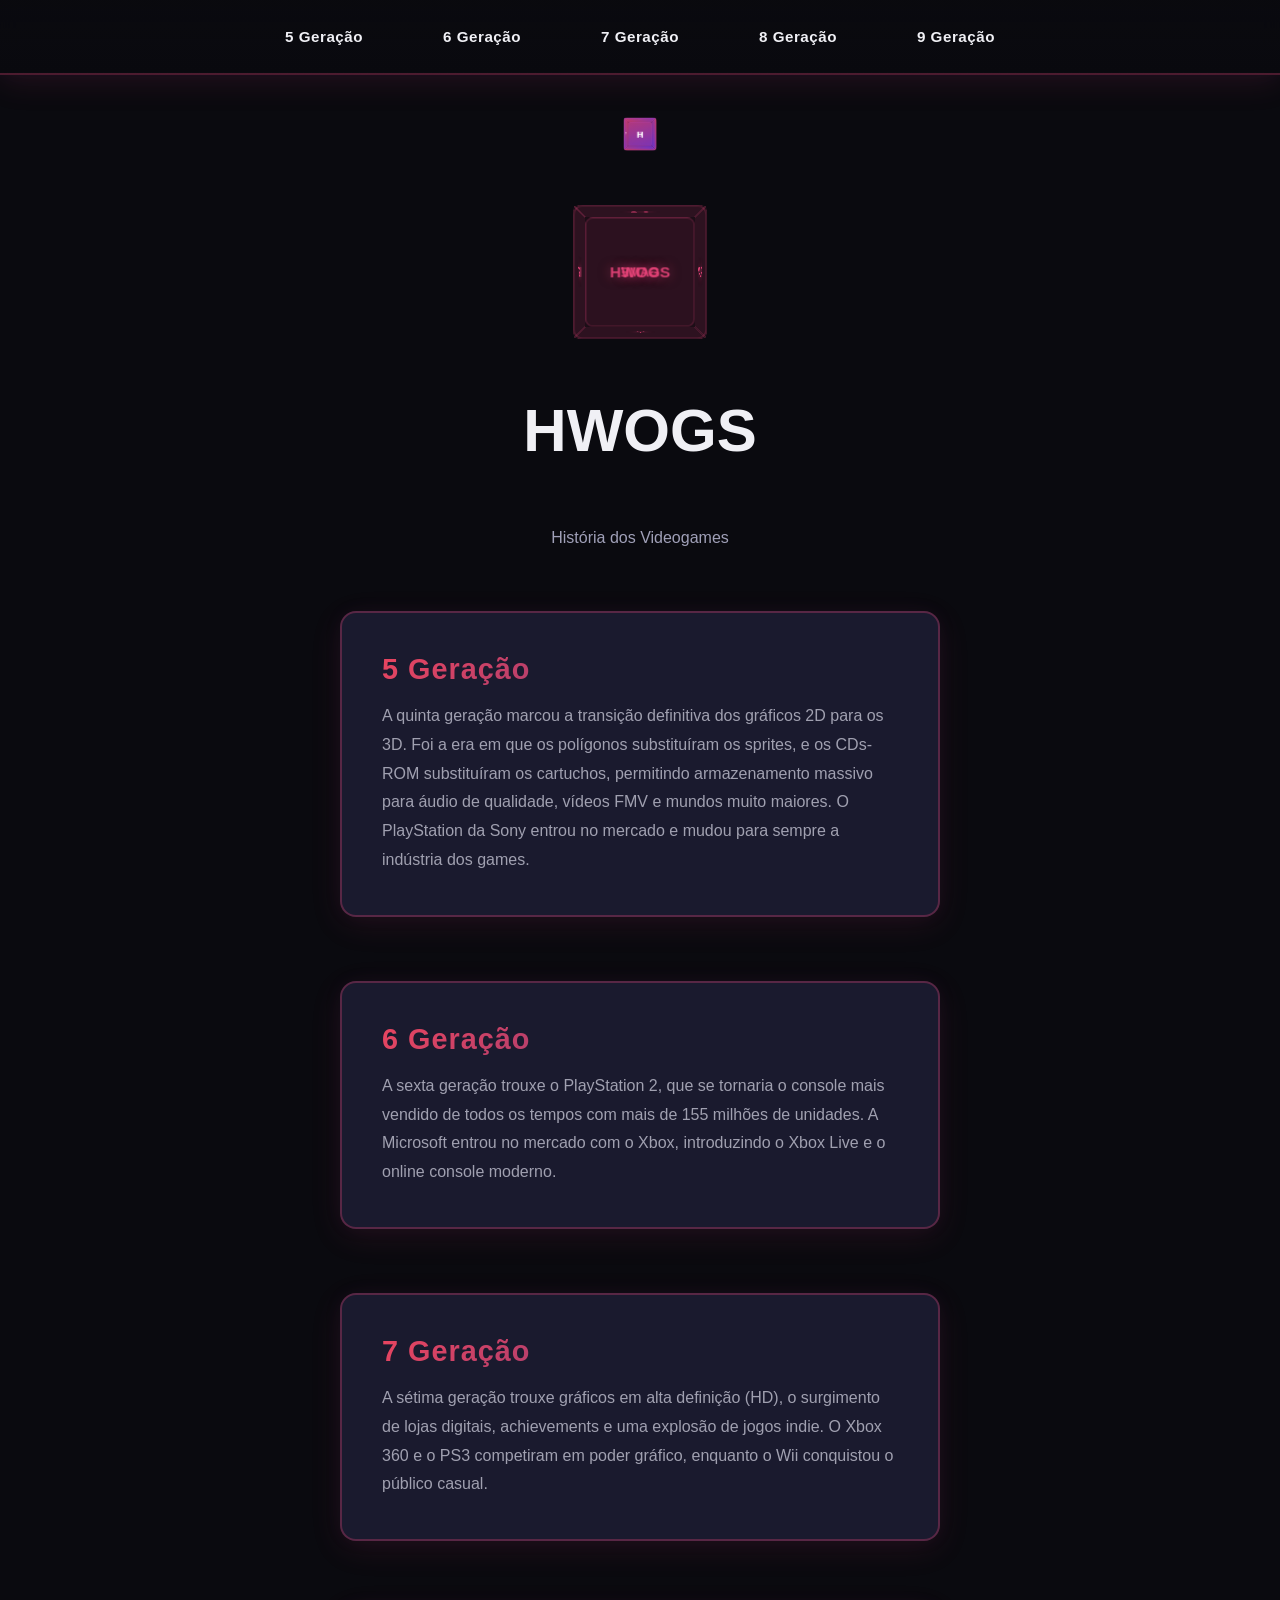
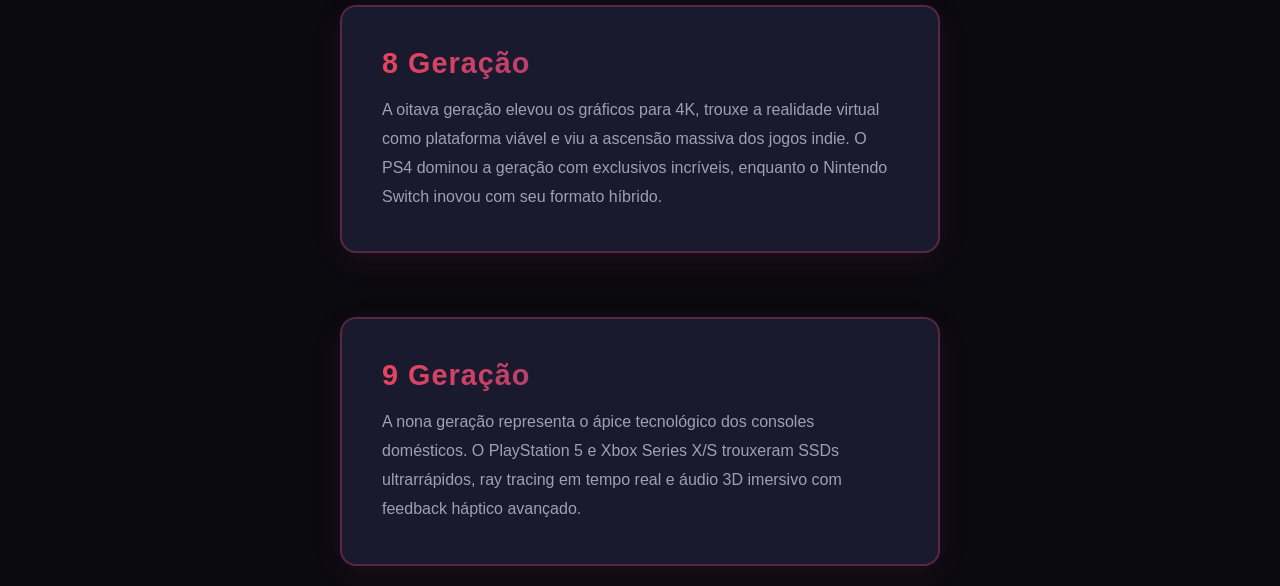
==== HTML/index.html @ 0dd82b23 "card container" ====
<!DOCTYPE html>
<html lang="pt-BR">
<head>
    <meta charset="UTF-8">
    <meta name="viewport" content="width=device-width, initial-scale=1.0">
    <title>HWOGS - História dos Videogames</title>
    <link rel="stylesheet" href="../CSS/style.css">
    <link rel="preconnect" href="https://fonts.googleapis.com">
    <link rel="preconnect" href="https://fonts.gstatic.com" crossorigin>
    <link href="https://fonts.googleapis.com/css2?family=Playfair+Display:ital,wght@0,400..900;1,400..900&family=Sansation:ital,wght@0,300;0,400;0,700;1,300;1,400;1,700&display=swap" rel="stylesheet">
</head>
<body>
    <!-- Navbar -->
    <nav>
        <ul>
            <li><a href="#5-geracao">5 Geração</a></li>
            <li><a href="#6-geracao">6 Geração</a></li>
            <li><a href="#7-geracao">7 Geração</a></li>
            <li><a href="#8-geracao">8 Geração</a></li>
            <li><a href="#9-geracao">9 Geração</a></li>
        </ul>
    </nav>

    <!-- Cubo Pequeno (Logo) -->
    <div class="cube-small-container">
        <div class="cube-small">
            <div class="face front">H</div>
            <div class="face back">G</div>
            <div class="face left">W</div>
            <div class="face right">S</div>
            <div class="face top">O</div>
            <div class="face bottom">6</div>
        </div>
    </div>
    
    <!-- Cubo Grande (Hero) -->
    <div class="cube-hero-container">
        <div class="cube-hero">
            <div class="face front">HWOGS</div>
            <div class="face back">GAME</div>
            <div class="face left">HIST</div>
            <div class="face right">PLAY</div>
            <div class="face top">5-9</div>
            <div class="face bottom">★</div>
        </div>
    </div>

    <h1>HWOGS</h1>
    <h2>História dos Videogames</h2>

    <div class="content-card">
        <h3 id="5-geracao">5 Geração</h3>
        <p>A quinta geração marcou a transição definitiva dos gráficos 2D para os 3D. Foi a era em que os polígonos substituíram os sprites, e os CDs-ROM substituíram os cartuchos, permitindo armazenamento massivo para áudio de qualidade, vídeos FMV e mundos muito maiores. O PlayStation da Sony entrou no mercado e mudou para sempre a indústria dos games.</p>
    </div>

    <div class="content-card">
        <h3 id="6-geracao">6 Geração</h3>
        <p>A sexta geração trouxe o PlayStation 2, que se tornaria o console mais vendido de todos os tempos com mais de 155 milhões de unidades. A Microsoft entrou no mercado com o Xbox, introduzindo o Xbox Live e o online console moderno.</p>
    </div>

    <div class="content-card">
        <h3 id="7-geracao">7 Geração</h3>
        <p>A sétima geração trouxe gráficos em alta definição (HD), o surgimento de lojas digitais, achievements e uma explosão de jogos indie. O Xbox 360 e o PS3 competiram em poder gráfico, enquanto o Wii conquistou o público casual.</p>
    </div>

    <div class="content-card">
        <h3 id="8-geracao">8 Geração</h3>
        <p>A oitava geração elevou os gráficos para 4K, trouxe a realidade virtual como plataforma viável e viu a ascensão massiva dos jogos indie. O PS4 dominou a geração com exclusivos incríveis, enquanto o Nintendo Switch inovou com seu formato híbrido.</p>
    </div>

    <div class="content-card">
        <h3 id="9-geracao">9 Geração</h3>
        <p>A nona geração representa o ápice tecnológico dos consoles domésticos. O PlayStation 5 e Xbox Series X/S trouxeram SSDs ultrarrápidos, ray tracing em tempo real e áudio 3D imersivo com feedback háptico avançado.</p>
    </div>
</body>
</html>
---- CSS/style.css ----
body
{
    font-family: 'Inter', sans-serif;
    background-color: var(--bg-primary);
    color: var(--text-primary);
    text-align: center;
    padding: 20px;
    box-shadow: 6px 4px 8px rgba(0, 0, 0, 0.2);
    margin-top: 20px;
    marker-start: 20px;
    font-size: 30px;
}
.sansation-light {
  font-family: "Sansation", sans-serif;
  font-weight: 300;
  font-style: normal;
}

.sansation-regular {
  font-family: "Sansation", sans-serif;
  font-weight: 400;
  font-style: normal;
}

.sansation-bold {
  font-family: "Sansation", sans-serif;
  font-weight: 700;
  font-style: normal;
}

.sansation-light-italic {
  font-family: "Sansation", sans-serif;
  font-weight: 300;
  font-style: italic;
}

.sansation-regular-italic {
  font-family: "Sansation", sans-serif;
  font-weight: 400;
  font-style: italic;
}

.sansation-bold-italic {
 font-family: "Sansation", sans-serif;
 font-weight: 700;
 font-style: italic;
}

.playfair-display-light {
  font-family: "Playfair Display", serif;
  font-optical-sizing: auto;
  font-weight: 300;
  font-style: normal;
}
* {
    margin: 0;
    padding: 0;
    box-sizing: border-box;
}

:root {
    --bg-primary: #0a0a0f;
    --bg-secondary: #12121a;
    --bg-card: #1a1a2e;
    --accent-1: #e94560;
    --accent-2: #0f3460;
    --accent-3: #533483;
    --accent-4: #16213e;
    --text-primary: #ffffff;
    --text-secondary: #a0a0b0;
    --gradient-1: linear-gradient(135deg, #e94560, #533483);
    --gradient-2: linear-gradient(135deg, #0f3460, #533483);
    --gradient-3: linear-gradient(135deg, #e94560, #0f3460);
}

html {
    scroll-behavior: smooth;
}

body {
    font-family: 'Inter', sans-serif;
    background-color: var(--bg-primary);
    color: var(--text-primary);
    overflow-x: hidden;
}

/* ---------- Scrollbar ---------- */
::-webkit-scrollbar {
    width: 8px;
}
::-webkit-scrollbar-track {
    background: var(--bg-primary);
}
::-webkit-scrollbar-thumb {
    background: var(--accent-3);
    border-radius: 4px;
}

        *, *::before, *::after {
            margin: 0;
            padding: 0;
            box-sizing: border-box;
        }

        body {
            min-height: 100vh;
            display: flex;
            align-items: center;
            justify-content: center;
            flex-direction: column;
            gap: 4rem;
            background: #0a0a0f;
            color: #f0f0f5;
            font-family: 'Inter', sans-serif;
            padding-top: 100px;
        }

        h2 {
            font-size: 1rem;
            color: #a0a0b8;
            font-weight: 400;
        }

        /* ===================== */
        /* CUBO PEQUENO (Logo)   */
        /* ===================== */
        .cube-small-container {
            width: 28px;
            height: 28px;
            perspective: 100px;
        }

        .cube-small {
            width: 100%;
            height: 100%;
            position: relative;
            transform-style: preserve-3d;
            animation: cubeRotate 6s linear infinite;
        }

        .cube-small .face {
            position: absolute;
            width: 28px;
            height: 28px;
            background: linear-gradient(135deg, rgba(232, 69, 122, 0.6), rgba(124, 58, 237, 0.6));
            border: 1px solid rgba(232, 69, 122, 0.3);
            display: flex;
            align-items: center;
            justify-content: center;
            font-size: 8px;
            font-weight: 700;
            color: white;
            border-radius: 3px;
        }

        .cube-small .face.front  { transform: translateZ(14px); }
        .cube-small .face.back   { transform: rotateY(180deg) translateZ(14px); }
        .cube-small .face.left   { transform: rotateY(-90deg) translateZ(14px); }
        .cube-small .face.right  { transform: rotateY(90deg) translateZ(14px); }
        .cube-small .face.top    { transform: rotateX(90deg) translateZ(14px); }
        .cube-small .face.bottom { transform: rotateX(-90deg) translateZ(14px); }

        /* ===================== */
        /* CUBO GRANDE (Hero)    */
        /* ===================== */
        .cube-hero-container {
            width: 120px;
            height: 120px;
            perspective: 600px;
        }

        .cube-hero {
            width: 100%;
            height: 100%;
            position: relative;
            transform-style: preserve-3d;
            animation: heroCubeRotate 8s linear infinite;
        }

        .cube-hero .face {
            position: absolute;
            width: 100%;
            height: 100%;
            display: flex;
            align-items: center;
            justify-content: center;
            font-weight: 800;
            font-size: 14px;
            color: rgba(232, 69, 122, 0.9);
            border: 1px solid rgba(232, 69, 122, 0.3);
            background: rgba(232, 69, 122, 0.08);
            border-radius: 8px;
            text-shadow: 0 0 10px rgba(232, 69, 122, 0.5);
        }

        .cube-hero .face.front  { transform: translateZ(60px); }
        .cube-hero .face.back   { transform: rotateY(180deg) translateZ(60px); }
        .cube-hero .face.left   { transform: rotateY(-90deg) translateZ(60px); }
        .cube-hero .face.right  { transform: rotateY(90deg) translateZ(60px); }
        .cube-hero .face.top    { transform: rotateX(90deg) translateZ(60px); }
        .cube-hero .face.bottom { transform: rotateX(-90deg) translateZ(60px); }

        /* ===================== */
        /* CUBO TECH (Evolução)  */
        /* ===================== */
        .cube-tech-container {
            width: 100px;
            height: 100px;
            perspective: 400px;
        }

        .cube-tech {
            width: 100%;
            height: 100%;
            position: relative;
            transform-style: preserve-3d;
            animation: techCubeRotate 10s linear infinite;
        }

        .cube-tech .face {
            position: absolute;
            width: 100%;
            height: 100%;
            display: flex;
            align-items: center;
            justify-content: center;
            font-size: 2rem;
            border: 1px solid rgba(232, 69, 122, 0.2);
            background: rgba(232, 69, 122, 0.05);
            border-radius: 8px;
        }

        .cube-tech .face.front  { transform: translateZ(50px); }
        .cube-tech .face.back   { transform: rotateY(180deg) translateZ(50px); }
        .cube-tech .face.left   { transform: rotateY(-90deg) translateZ(50px); }
        .cube-tech .face.right  { transform: rotateY(90deg) translateZ(50px); }
        .cube-tech .face.top    { transform: rotateX(90deg) translateZ(50px); }
        .cube-tech .face.bottom { transform: rotateX(-90deg) translateZ(50px); }

        /* ===================== */
        /* KEYFRAMES DE ROTAÇÃO  */
        /* ===================== */
        @keyframes cubeRotate {
            0%   { transform: rotateX(-15deg) rotateY(0deg); }
            100% { transform: rotateX(-15deg) rotateY(360deg); }
        }

        @keyframes heroCubeRotate {
            0%   { transform: rotateX(-10deg) rotateY(0deg); }
            100% { transform: rotateX(-10deg) rotateY(360deg); }
        }

        @keyframes techCubeRotate {
            0%   { transform: rotateX(-10deg) rotateY(0deg); }
            100% { transform: rotateX(-10deg) rotateY(360deg); }
        }
/* ===================== */
        /* NAVBAR STYLING        */
        /* ===================== */
        nav {
            position: fixed;
            top: 0;
            left: 0;
            right: 0;
            z-index: 1000;
            background: linear-gradient(to bottom, rgba(10, 10, 15, 0.95), rgba(10, 10, 15, 0.8));
            backdrop-filter: blur(10px);
            border-bottom: 2px solid rgba(233, 69, 122, 0.3);
            box-shadow: 0 8px 32px rgba(233, 69, 122, 0.1), 0 0 20px rgba(83, 52, 131, 0.1);
            padding: 1rem 0;
        }

        nav ul {
            list-style-type: none;
            margin: 0;
            padding: 0;
            display: flex;
            align-items: center;
            justify-content: center;
            gap: 2rem;
            flex-wrap: wrap;
            max-width: 1200px;
            margin: 0 auto;
            padding: 0 2rem;
        }

        nav ul li {
            margin: 0;
        }

        nav ul li a {
            display: block;
            color: #f0f0f5;
            text-align: center;
            padding: 12px 24px;
            text-decoration: none;
            font-weight: 600;
            font-size: 0.95rem;
            position: relative;
            transition: all 0.3s cubic-bezier(0.4, 0, 0.2, 1);
            border-radius: 8px;
            letter-spacing: 0.5px;
        }

        nav ul li a::before {
            content: '';
            position: absolute;
            top: 0;
            left: 0;
            right: 0;
            bottom: 0;
            background: linear-gradient(135deg, rgba(233, 69, 122, 0.2), rgba(83, 52, 131, 0.2));
            border-radius: 8px;
            opacity: 0;
            transition: all 0.3s ease;
            z-index: -1;
        }

        nav ul li a::after {
            content: '';
            position: absolute;
            bottom: -2px;
            left: 50%;
            width: 0;
            height: 2px;
            background: linear-gradient(90deg, #e94560, #533483);
            transform: translateX(-50%);
            transition: width 0.3s cubic-bezier(0.4, 0, 0.2, 1);
            box-shadow: 0 0 10px rgba(233, 69, 122, 0.5);
        }

        nav ul li a:hover {
            color: #00d9ff;
            text-shadow: 0 0 10px rgba(0, 217, 255, 0.5);
            transform: translateY(-2px);
        }

        nav ul li a:hover::before {
            opacity: 1;
            box-shadow: inset 0 0 15px rgba(233, 69, 122, 0.2);
        }

        nav ul li a:hover::after {
            width: 80%;
            box-shadow: 0 0 15px rgba(233, 69, 122, 0.8);
        }

        nav ul li a:active {
            transform: translateY(0);
        }

        @media (max-width: 768px) {
            nav ul {
                gap: 0.5rem;
            }

            nav ul li a {
                padding: 10px 16px;
                font-size: 0.85rem;
            }
        }

        /* ===================== */
        /* CONTENT CARD STYLING  */
        /* ===================== */
        .content-card {
            background: var(--bg-card);
            border: 2px solid rgba(233, 69, 122, 0.3);
            border-radius: 16px;
            padding: 2.5rem;
            max-width: 600px;
            width: 90%;
            margin: 0 auto;
            transition: all 0.4s cubic-bezier(0.4, 0, 0.2, 1);
            box-shadow: 0 8px 32px rgba(233, 69, 122, 0.1), 0 0 20px rgba(83, 52, 131, 0.05);
            position: relative;
            overflow: hidden;
        }

        .content-card::before {
            content: '';
            position: absolute;
            top: 0;
            left: -100%;
            width: 100%;
            height: 100%;
            background: linear-gradient(90deg, transparent, rgba(233, 69, 122, 0.1), transparent);
            transition: left 0.5s ease;
        }

        .content-card:hover {
            border-color: rgba(233, 69, 122, 0.6);
            box-shadow: 0 12px 48px rgba(233, 69, 122, 0.2), 0 0 30px rgba(83, 52, 131, 0.15);
            transform: translateY(-8px);
            background: linear-gradient(135deg, rgba(26, 26, 46, 0.9), rgba(26, 26, 46, 1));
        }

        .content-card:hover::before {
            left: 100%;
        }

        .content-card h3 {
            font-size: 1.8rem;
            font-weight: 700;
            background: linear-gradient(135deg, #e94560, #533483);
            -webkit-background-clip: text;
            -webkit-text-fill-color: transparent;
            background-clip: text;
            margin-bottom: 1rem;
            text-align: left;
            letter-spacing: 1px;
        }

        .content-card p {
            color: var(--text-secondary);
            font-size: 1rem;
            line-height: 1.8;
            text-align: left;
            font-weight: 400;
        }

        @media (max-width: 768px) {
            .content-card {
                padding: 1.5rem;
                max-width: 100%;
            }

            .content-card h3 {
                font-size: 1.4rem;
            }

            .content-card p {
                font-size: 0.95rem;
            }
        }
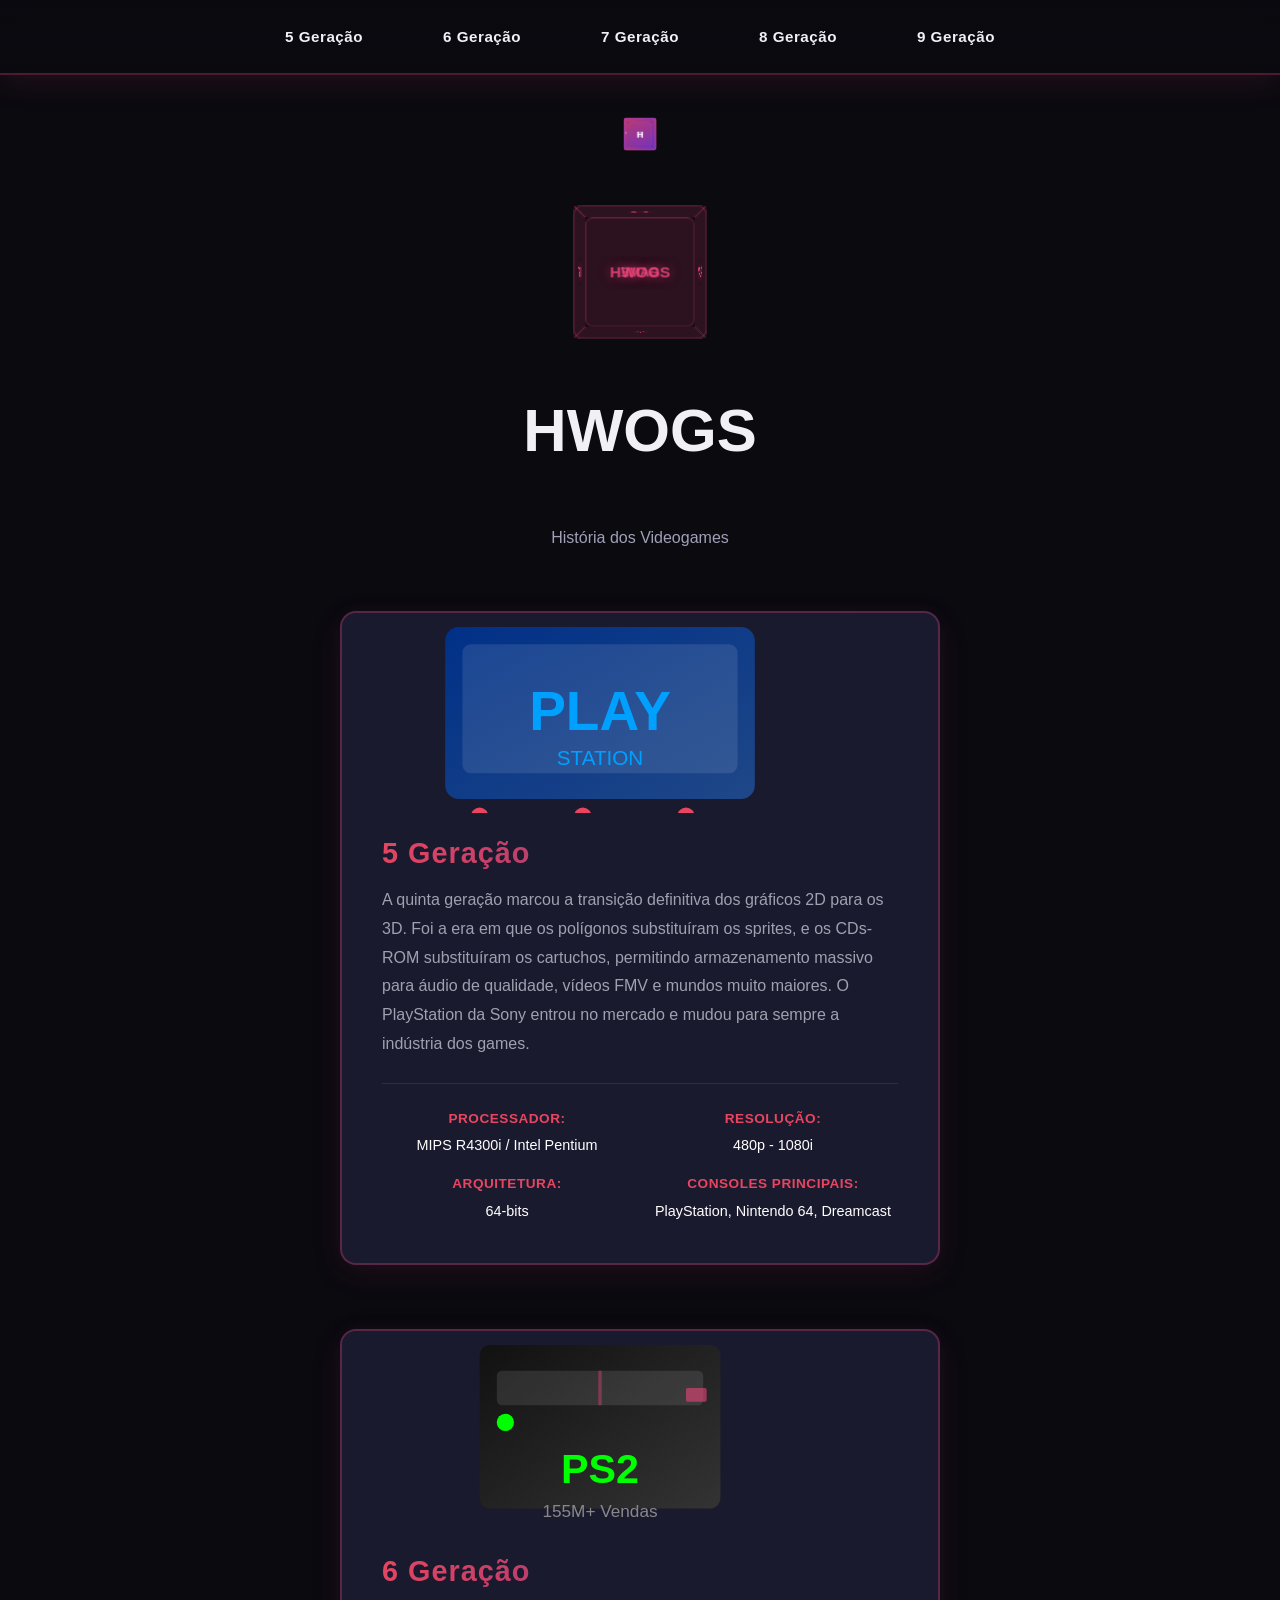
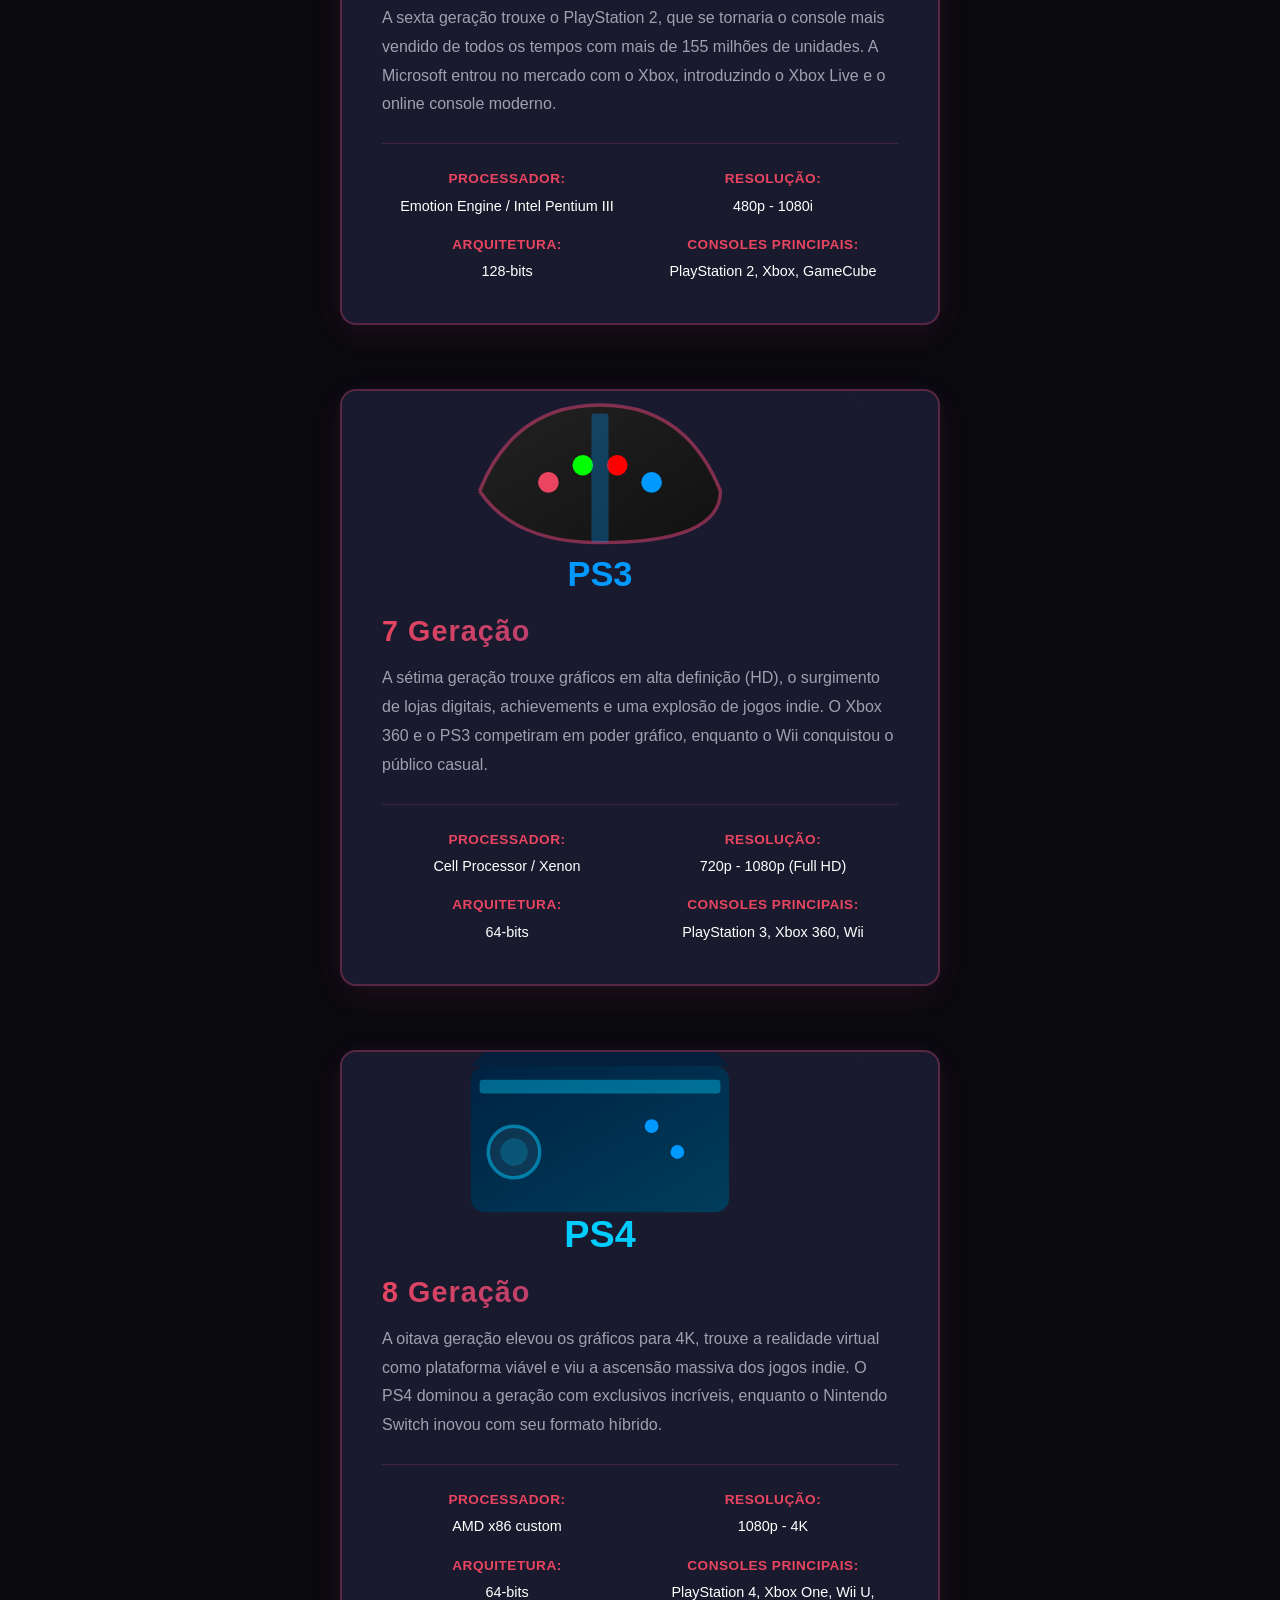
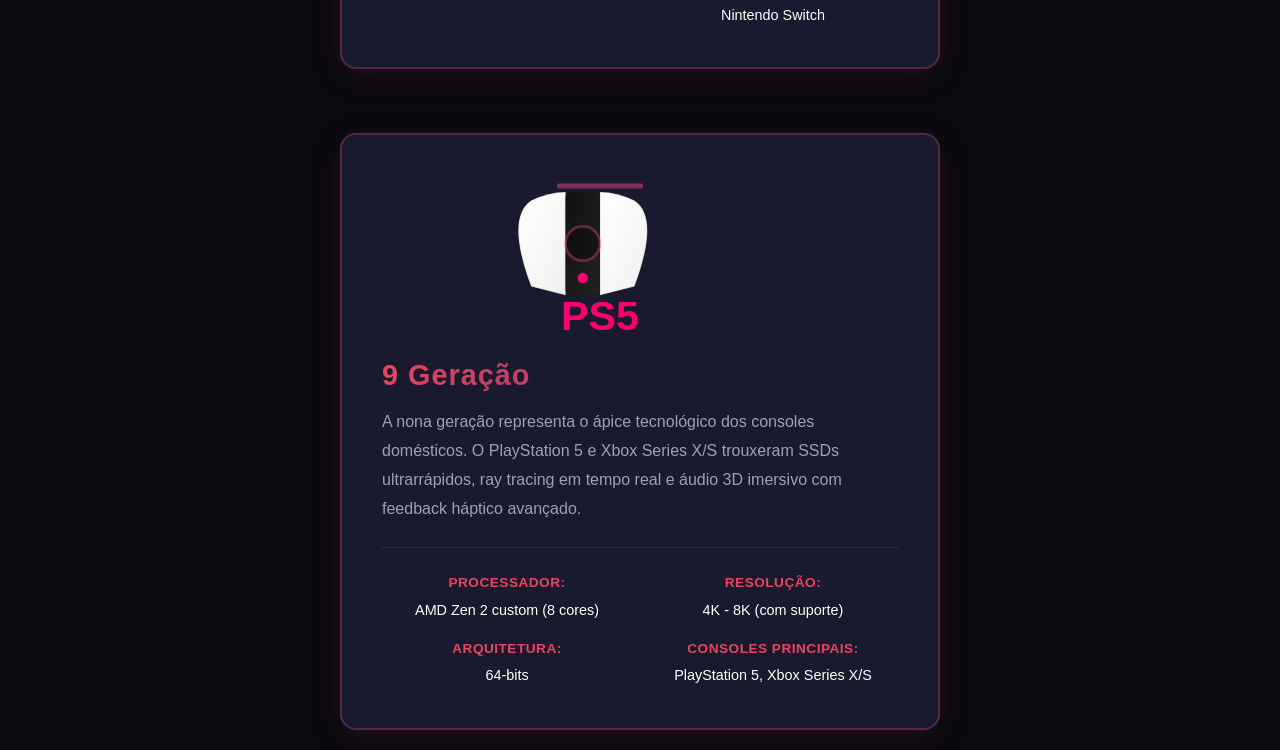
==== commit c80aa7d6: "Especificações" ====
--- a/HTML/index.html
+++ b/HTML/index.html
@@ -49,28 +49,113 @@
     <h2>História dos Videogames</h2>
 
     <div class="content-card">
+        <div class="card-image">
+            <img src="../images/gen5.svg" alt="5ª Geração">
+        </div>
         <h3 id="5-geracao">5 Geração</h3>
         <p>A quinta geração marcou a transição definitiva dos gráficos 2D para os 3D. Foi a era em que os polígonos substituíram os sprites, e os CDs-ROM substituíram os cartuchos, permitindo armazenamento massivo para áudio de qualidade, vídeos FMV e mundos muito maiores. O PlayStation da Sony entrou no mercado e mudou para sempre a indústria dos games.</p>
+        <div class="card-specs">
+            <div class="spec-item">
+                <strong>Processador:</strong> <span>MIPS R4300i / Intel Pentium</span>
+            </div>
+            <div class="spec-item">
+                <strong>Resolução:</strong> <span>480p - 1080i</span>
+            </div>
+            <div class="spec-item">
+                <strong>Arquitetura:</strong> <span>64-bits</span>
+            </div>
+            <div class="spec-item">
+                <strong>Consoles Principais:</strong> <span>PlayStation, Nintendo 64, Dreamcast</span>
+            </div>
+        </div>
     </div>
 
     <div class="content-card">
+        <div class="card-image">
+            <img src="../images/gen6.svg" alt="6ª Geração">
+        </div>
         <h3 id="6-geracao">6 Geração</h3>
         <p>A sexta geração trouxe o PlayStation 2, que se tornaria o console mais vendido de todos os tempos com mais de 155 milhões de unidades. A Microsoft entrou no mercado com o Xbox, introduzindo o Xbox Live e o online console moderno.</p>
+        <div class="card-specs">
+            <div class="spec-item">
+                <strong>Processador:</strong> <span>Emotion Engine / Intel Pentium III</span>
+            </div>
+            <div class="spec-item">
+                <strong>Resolução:</strong> <span>480p - 1080i</span>
+            </div>
+            <div class="spec-item">
+                <strong>Arquitetura:</strong> <span>128-bits</span>
+            </div>
+            <div class="spec-item">
+                <strong>Consoles Principais:</strong> <span>PlayStation 2, Xbox, GameCube</span>
+            </div>
+        </div>
     </div>
 
     <div class="content-card">
+        <div class="card-image">
+            <img src="../images/gen7.svg" alt="7ª Geração">
+        </div>
         <h3 id="7-geracao">7 Geração</h3>
         <p>A sétima geração trouxe gráficos em alta definição (HD), o surgimento de lojas digitais, achievements e uma explosão de jogos indie. O Xbox 360 e o PS3 competiram em poder gráfico, enquanto o Wii conquistou o público casual.</p>
+        <div class="card-specs">
+            <div class="spec-item">
+                <strong>Processador:</strong> <span>Cell Processor / Xenon</span>
+            </div>
+            <div class="spec-item">
+                <strong>Resolução:</strong> <span>720p - 1080p (Full HD)</span>
+            </div>
+            <div class="spec-item">
+                <strong>Arquitetura:</strong> <span>64-bits</span>
+            </div>
+            <div class="spec-item">
+                <strong>Consoles Principais:</strong> <span>PlayStation 3, Xbox 360, Wii</span>
+            </div>
+        </div>
     </div>
 
     <div class="content-card">
+        <div class="card-image">
+            <img src="../images/gen8.svg" alt="8ª Geração">
+        </div>
         <h3 id="8-geracao">8 Geração</h3>
         <p>A oitava geração elevou os gráficos para 4K, trouxe a realidade virtual como plataforma viável e viu a ascensão massiva dos jogos indie. O PS4 dominou a geração com exclusivos incríveis, enquanto o Nintendo Switch inovou com seu formato híbrido.</p>
+        <div class="card-specs">
+            <div class="spec-item">
+                <strong>Processador:</strong> <span>AMD x86 custom</span>
+            </div>
+            <div class="spec-item">
+                <strong>Resolução:</strong> <span>1080p - 4K</span>
+            </div>
+            <div class="spec-item">
+                <strong>Arquitetura:</strong> <span>64-bits</span>
+            </div>
+            <div class="spec-item">
+                <strong>Consoles Principais:</strong> <span>PlayStation 4, Xbox One, Wii U, Nintendo Switch</span>
+            </div>
+        </div>
     </div>
 
     <div class="content-card">
+        <div class="card-image">
+            <img src="../images/gen9.svg" alt="9ª Geração">
+        </div>
         <h3 id="9-geracao">9 Geração</h3>
         <p>A nona geração representa o ápice tecnológico dos consoles domésticos. O PlayStation 5 e Xbox Series X/S trouxeram SSDs ultrarrápidos, ray tracing em tempo real e áudio 3D imersivo com feedback háptico avançado.</p>
+        <div class="card-specs">
+            <div class="spec-item">
+                <strong>Processador:</strong> <span>AMD Zen 2 custom (8 cores)</span>
+            </div>
+            <div class="spec-item">
+                <strong>Resolução:</strong> <span>4K - 8K (com suporte)</span>
+            </div>
+            <div class="spec-item">
+                <strong>Arquitetura:</strong> <span>64-bits</span>
+            </div>
+            <div class="spec-item">
+                <strong>Consoles Principais:</strong> <span>PlayStation 5, Xbox Series X/S</span>
+            </div>
+        </div>
     </div>
 </body>
 </html>
--- a/CSS/style.css
+++ b/CSS/style.css
@@ -433,3 +433,74 @@
                 font-size: 0.95rem;
             }
         }
+
+        /* ===================== */
+        /* CARD IMAGE STYLING    */
+        /* ===================== */
+        .card-image {
+            width: 100%;
+            height: 200px;
+            margin: -2.5rem -2.5rem 1.5rem -2.5rem;
+            border-radius: 14px 14px 0 0;
+            overflow: hidden;
+            display: flex;
+            align-items: center;
+            justify-content: center;
+            background: linear-gradient(135deg, rgba(233, 69, 122, 0.1), rgba(83, 52, 131, 0.1));
+        }
+
+        .card-image img {
+            width: 100%;
+            height: 100%;
+            object-fit: cover;
+            transition: transform 0.4s ease;
+        }
+
+        .content-card:hover .card-image img {
+            transform: scale(1.05);
+        }
+
+        /* ===================== */
+        /* CARD SPECS STYLING    */
+        /* ===================== */
+        .card-specs {
+            margin-top: 1.5rem;
+            padding-top: 1.5rem;
+            border-top: 1px solid rgba(233, 69, 122, 0.2);
+            display: grid;
+            grid-template-columns: 1fr 1fr;
+            gap: 1rem;
+        }
+
+        .spec-item {
+            font-size: 0.9rem;
+            color: var(--text-secondary);
+            line-height: 1.6;
+        }
+
+        .spec-item strong {
+            color: #e94560;
+            display: block;
+            font-weight: 700;
+            margin-bottom: 0.3rem;
+            font-size: 0.85rem;
+            letter-spacing: 0.5px;
+            text-transform: uppercase;
+        }
+
+        .spec-item span {
+            color: var(--text-primary);
+            font-weight: 500;
+        }
+
+        @media (max-width: 768px) {
+            .card-specs {
+                grid-template-columns: 1fr;
+                gap: 0.8rem;
+            }
+
+            .card-image {
+                height: 150px;
+                margin: -1.5rem -1.5rem 1rem -1.5rem;
+            }
+        }
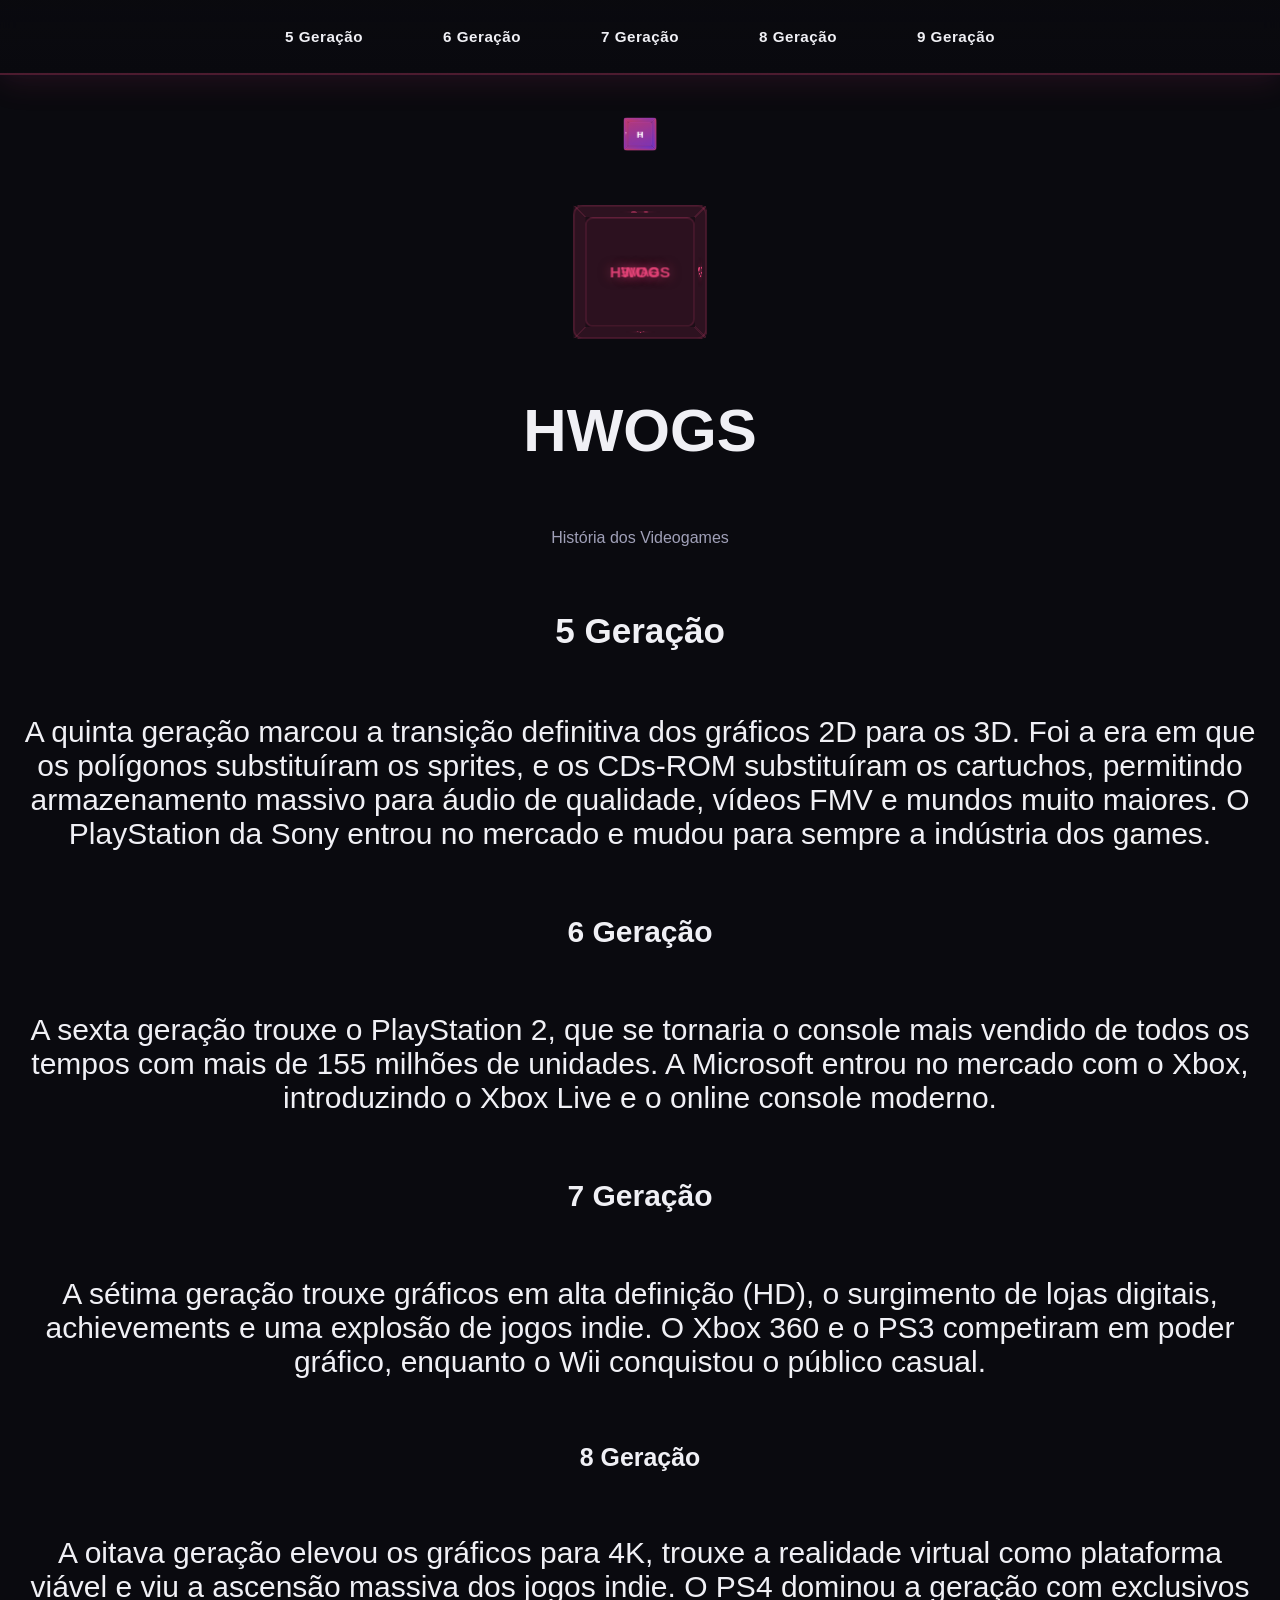
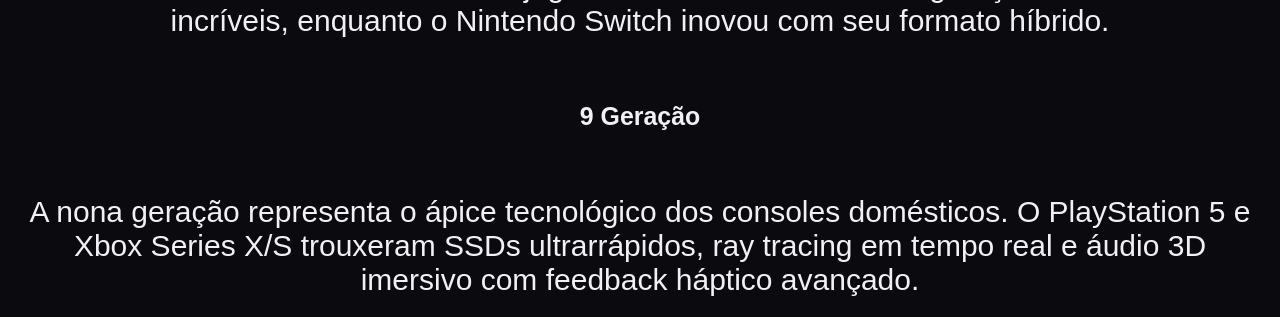
==== commit 5c2dc5b3: "Especificações" ====
--- a/HTML/index.html
+++ b/HTML/index.html
@@ -48,114 +48,20 @@
     <h1>HWOGS</h1>
     <h2>História dos Videogames</h2>
 
-    <div class="content-card">
-        <div class="card-image">
-            <img src="../images/gen5.svg" alt="5ª Geração">
-        </div>
-        <h3 id="5-geracao">5 Geração</h3>
-        <p>A quinta geração marcou a transição definitiva dos gráficos 2D para os 3D. Foi a era em que os polígonos substituíram os sprites, e os CDs-ROM substituíram os cartuchos, permitindo armazenamento massivo para áudio de qualidade, vídeos FMV e mundos muito maiores. O PlayStation da Sony entrou no mercado e mudou para sempre a indústria dos games.</p>
-        <div class="card-specs">
-            <div class="spec-item">
-                <strong>Processador:</strong> <span>MIPS R4300i / Intel Pentium</span>
-            </div>
-            <div class="spec-item">
-                <strong>Resolução:</strong> <span>480p - 1080i</span>
-            </div>
-            <div class="spec-item">
-                <strong>Arquitetura:</strong> <span>64-bits</span>
-            </div>
-            <div class="spec-item">
-                <strong>Consoles Principais:</strong> <span>PlayStation, Nintendo 64, Dreamcast</span>
-            </div>
-        </div>
-    </div>
+    <h3 id="5-geracao">5 Geração</h3>
+    <p>A quinta geração marcou a transição definitiva dos gráficos 2D para os 3D. Foi a era em que os polígonos substituíram os sprites, e os CDs-ROM substituíram os cartuchos, permitindo armazenamento massivo para áudio de qualidade, vídeos FMV e mundos muito maiores. O PlayStation da Sony entrou no mercado e mudou para sempre a indústria dos games.</p>
 
-    <div class="content-card">
-        <div class="card-image">
-            <img src="../images/gen6.svg" alt="6ª Geração">
-        </div>
-        <h3 id="6-geracao">6 Geração</h3>
-        <p>A sexta geração trouxe o PlayStation 2, que se tornaria o console mais vendido de todos os tempos com mais de 155 milhões de unidades. A Microsoft entrou no mercado com o Xbox, introduzindo o Xbox Live e o online console moderno.</p>
-        <div class="card-specs">
-            <div class="spec-item">
-                <strong>Processador:</strong> <span>Emotion Engine / Intel Pentium III</span>
-            </div>
-            <div class="spec-item">
-                <strong>Resolução:</strong> <span>480p - 1080i</span>
-            </div>
-            <div class="spec-item">
-                <strong>Arquitetura:</strong> <span>128-bits</span>
-            </div>
-            <div class="spec-item">
-                <strong>Consoles Principais:</strong> <span>PlayStation 2, Xbox, GameCube</span>
-            </div>
-        </div>
-    </div>
+    <h4 id="6-geracao">6 Geração</h4>
+    <p>A sexta geração trouxe o PlayStation 2, que se tornaria o console mais vendido de todos os tempos com mais de 155 milhões de unidades. A Microsoft entrou no mercado com o Xbox, introduzindo o Xbox Live e o online console moderno.</p>
 
-    <div class="content-card">
-        <div class="card-image">
-            <img src="../images/gen7.svg" alt="7ª Geração">
-        </div>
-        <h3 id="7-geracao">7 Geração</h3>
-        <p>A sétima geração trouxe gráficos em alta definição (HD), o surgimento de lojas digitais, achievements e uma explosão de jogos indie. O Xbox 360 e o PS3 competiram em poder gráfico, enquanto o Wii conquistou o público casual.</p>
-        <div class="card-specs">
-            <div class="spec-item">
-                <strong>Processador:</strong> <span>Cell Processor / Xenon</span>
-            </div>
-            <div class="spec-item">
-                <strong>Resolução:</strong> <span>720p - 1080p (Full HD)</span>
-            </div>
-            <div class="spec-item">
-                <strong>Arquitetura:</strong> <span>64-bits</span>
-            </div>
-            <div class="spec-item">
-                <strong>Consoles Principais:</strong> <span>PlayStation 3, Xbox 360, Wii</span>
-            </div>
-        </div>
-    </div>
+    <h4 id="7-geracao">7 Geração</h4>
+    <p>A sétima geração trouxe gráficos em alta definição (HD), o surgimento de lojas digitais, achievements e uma explosão de jogos indie. O Xbox 360 e o PS3 competiram em poder gráfico, enquanto o Wii conquistou o público casual.</p>
 
-    <div class="content-card">
-        <div class="card-image">
-            <img src="../images/gen8.svg" alt="8ª Geração">
-        </div>
-        <h3 id="8-geracao">8 Geração</h3>
-        <p>A oitava geração elevou os gráficos para 4K, trouxe a realidade virtual como plataforma viável e viu a ascensão massiva dos jogos indie. O PS4 dominou a geração com exclusivos incríveis, enquanto o Nintendo Switch inovou com seu formato híbrido.</p>
-        <div class="card-specs">
-            <div class="spec-item">
-                <strong>Processador:</strong> <span>AMD x86 custom</span>
-            </div>
-            <div class="spec-item">
-                <strong>Resolução:</strong> <span>1080p - 4K</span>
-            </div>
-            <div class="spec-item">
-                <strong>Arquitetura:</strong> <span>64-bits</span>
-            </div>
-            <div class="spec-item">
-                <strong>Consoles Principais:</strong> <span>PlayStation 4, Xbox One, Wii U, Nintendo Switch</span>
-            </div>
-        </div>
-    </div>
+    <h5 id="8-geracao">8 Geração</h5>
+    <p>A oitava geração elevou os gráficos para 4K, trouxe a realidade virtual como plataforma viável e viu a ascensão massiva dos jogos indie. O PS4 dominou a geração com exclusivos incríveis, enquanto o Nintendo Switch inovou com seu formato híbrido.</p>
 
-    <div class="content-card">
-        <div class="card-image">
-            <img src="../images/gen9.svg" alt="9ª Geração">
-        </div>
-        <h3 id="9-geracao">9 Geração</h3>
-        <p>A nona geração representa o ápice tecnológico dos consoles domésticos. O PlayStation 5 e Xbox Series X/S trouxeram SSDs ultrarrápidos, ray tracing em tempo real e áudio 3D imersivo com feedback háptico avançado.</p>
-        <div class="card-specs">
-            <div class="spec-item">
-                <strong>Processador:</strong> <span>AMD Zen 2 custom (8 cores)</span>
-            </div>
-            <div class="spec-item">
-                <strong>Resolução:</strong> <span>4K - 8K (com suporte)</span>
-            </div>
-            <div class="spec-item">
-                <strong>Arquitetura:</strong> <span>64-bits</span>
-            </div>
-            <div class="spec-item">
-                <strong>Consoles Principais:</strong> <span>PlayStation 5, Xbox Series X/S</span>
-            </div>
-        </div>
-    </div>
+    <h5 id="9-geracao">9 Geração</h5>
+    <p>A nona geração representa o ápice tecnológico dos consoles domésticos. O PlayStation 5 e Xbox Series X/S trouxeram SSDs ultrarrápidos, ray tracing em tempo real e áudio 3D imersivo com feedback háptico avançado.</p>
+
 </body>
 </html>
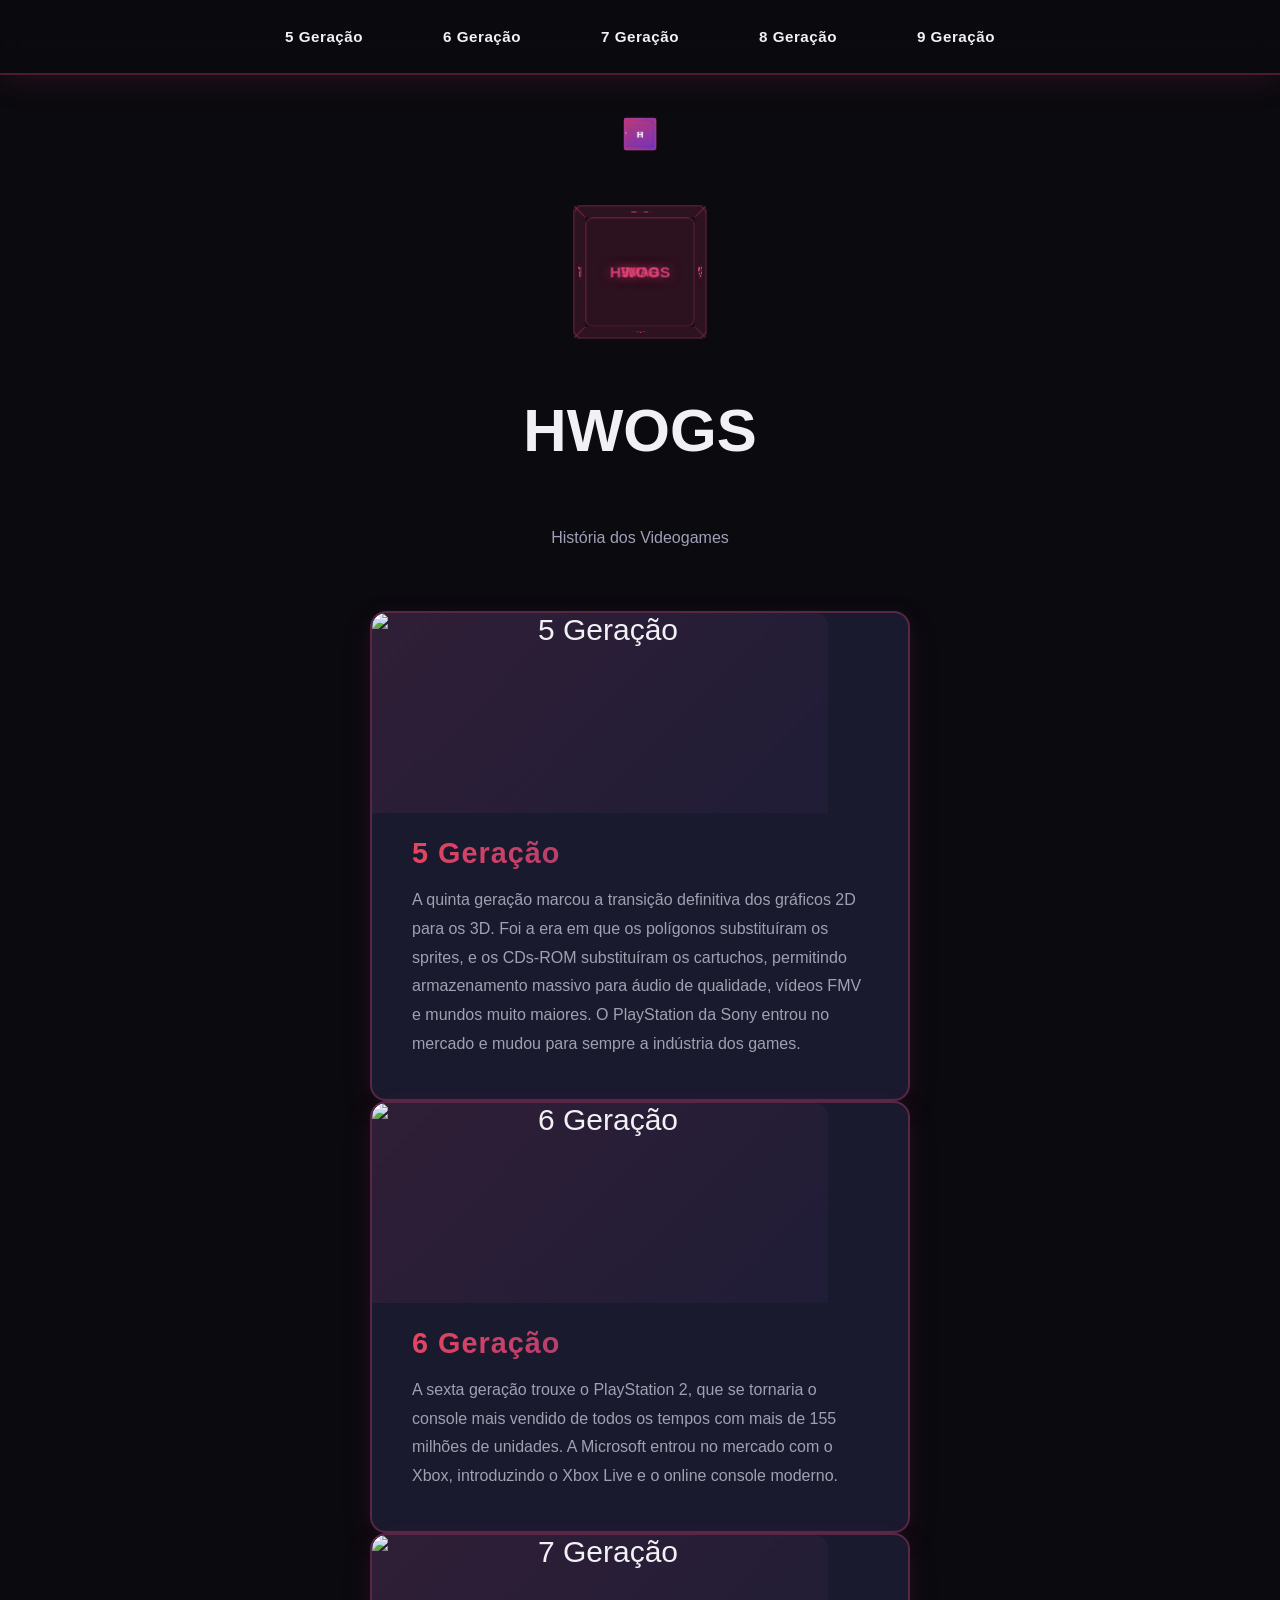
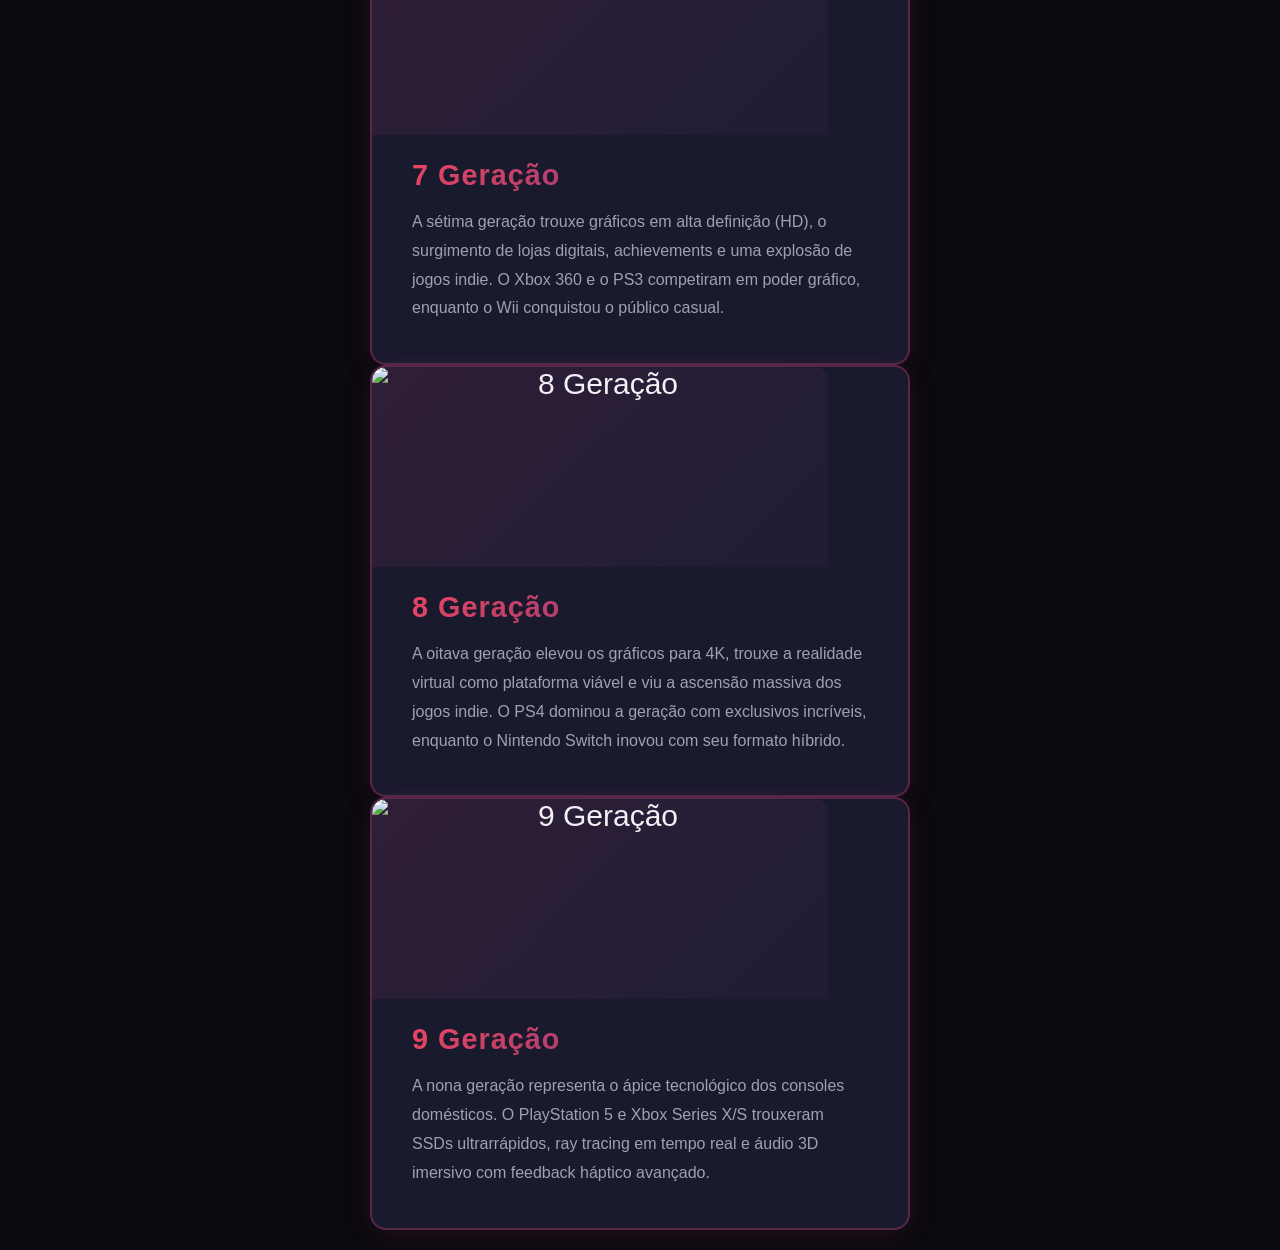
==== commit f34cc30e: "Debug" ====
--- a/HTML/index.html
+++ b/HTML/index.html
@@ -47,21 +47,43 @@
 
     <h1>HWOGS</h1>
     <h2>História dos Videogames</h2>
-
-    <h3 id="5-geracao">5 Geração</h3>
-    <p>A quinta geração marcou a transição definitiva dos gráficos 2D para os 3D. Foi a era em que os polígonos substituíram os sprites, e os CDs-ROM substituíram os cartuchos, permitindo armazenamento massivo para áudio de qualidade, vídeos FMV e mundos muito maiores. O PlayStation da Sony entrou no mercado e mudou para sempre a indústria dos games.</p>
-
-    <h4 id="6-geracao">6 Geração</h4>
-    <p>A sexta geração trouxe o PlayStation 2, que se tornaria o console mais vendido de todos os tempos com mais de 155 milhões de unidades. A Microsoft entrou no mercado com o Xbox, introduzindo o Xbox Live e o online console moderno.</p>
-
-    <h4 id="7-geracao">7 Geração</h4>
-    <p>A sétima geração trouxe gráficos em alta definição (HD), o surgimento de lojas digitais, achievements e uma explosão de jogos indie. O Xbox 360 e o PS3 competiram em poder gráfico, enquanto o Wii conquistou o público casual.</p>
-
-    <h5 id="8-geracao">8 Geração</h5>
-    <p>A oitava geração elevou os gráficos para 4K, trouxe a realidade virtual como plataforma viável e viu a ascensão massiva dos jogos indie. O PS4 dominou a geração com exclusivos incríveis, enquanto o Nintendo Switch inovou com seu formato híbrido.</p>
-
-    <h5 id="9-geracao">9 Geração</h5>
-    <p>A nona geração representa o ápice tecnológico dos consoles domésticos. O PlayStation 5 e Xbox Series X/S trouxeram SSDs ultrarrápidos, ray tracing em tempo real e áudio 3D imersivo com feedback háptico avançado.</p>
+    <div class="content-cards">
+        <div class="content-card">
+            <div class="card-image">
+                <img src="../Images/5-geracao.jpg" alt="5 Geração">
+            </div>
+            <h3 id="5-geracao">5 Geração</h3>
+            <p>A quinta geração marcou a transição definitiva dos gráficos 2D para os 3D. Foi a era em que os polígonos substituíram os sprites, e os CDs-ROM substituíram os cartuchos, permitindo armazenamento massivo para áudio de qualidade, vídeos FMV e mundos muito maiores. O PlayStation da Sony entrou no mercado e mudou para sempre a indústria dos games.</p>
+        </div>
+        <div class="content-card">
+            <div class="card-image">
+                <img src="../Images/6-geracao.jpg" alt="6 Geração">
+            </div>
+            <h3 id="6-geracao">6 Geração</h3>
+            <p>A sexta geração trouxe o PlayStation 2, que se tornaria o console mais vendido de todos os tempos com mais de 155 milhões de unidades. A Microsoft entrou no mercado com o Xbox, introduzindo o Xbox Live e o online console moderno.</p>
+        </div>
+        <div class="content-card">
+            <div class="card-image">
+                <img src="../Images/7-geracao.jpg" alt="7 Geração">
+            </div>
+            <h3 id="7-geracao">7 Geração</h3>
+            <p>A sétima geração trouxe gráficos em alta definição (HD), o surgimento de lojas digitais, achievements e uma explosão de jogos indie. O Xbox 360 e o PS3 competiram em poder gráfico, enquanto o Wii conquistou o público casual.</p>
+        </div>
+        <div class="content-card">
+            <div class="card-image">
+                <img src="../Images/8-geracao.jpg" alt="8 Geração">
+            </div>
+            <h3 id="8-geracao">8 Geração</h3>
+            <p>A oitava geração elevou os gráficos para 4K, trouxe a realidade virtual como plataforma viável e viu a ascensão massiva dos jogos indie. O PS4 dominou a geração com exclusivos incríveis, enquanto o Nintendo Switch inovou com seu formato híbrido.</p>
+        </div>
+        <div class="content-card">
+            <div class="card-image">
+                <img src="../Images/9-geracao.jpg" alt="9 Geração">
+            </div>
+            <h3 id="9-geracao">9 Geração</h3>
+            <p>A nona geração representa o ápice tecnológico dos consoles domésticos. O PlayStation 5 e Xbox Series X/S trouxeram SSDs ultrarrápidos, ray tracing em tempo real e áudio 3D imersivo com feedback háptico avançado.</p>
+        </div>
+    </div>
 
 </body>
 </html>
--- a/CSS/style.css
+++ b/CSS/style.css
@@ -504,3 +504,74 @@
                 margin: -1.5rem -1.5rem 1rem -1.5rem;
             }
         }
+        
+        /* ===================== */
+        /* CARD IMAGE STYLING    */
+        /* ===================== */
+        .card-image {
+            width: 100%;
+            height: 200px;
+            margin: -2.5rem -2.5rem 1.5rem -2.5rem;
+            border-radius: 14px 14px 0 0;
+            overflow: hidden;
+            display: flex;
+            align-items: center;
+            justify-content: center;
+            background: linear-gradient(135deg, rgba(233, 69, 122, 0.1), rgba(83, 52, 131, 0.1));
+        }
+
+        .card-image img {
+            width: 100%;
+            height: 100%;
+            object-fit: cover;
+            transition: transform 0.4s ease;
+        }
+
+        .content-card:hover .card-image img {
+            transform: scale(1.05);
+        }
+
+        /* ===================== */
+        /* CARD SPECS STYLING    */
+        /* ===================== */
+        .card-specs {
+            margin-top: 1.5rem;
+            padding-top: 1.5rem;
+            border-top: 1px solid rgba(233, 69, 122, 0.2);
+            display: grid;
+            grid-template-columns: 1fr 1fr;
+            gap: 1rem;
+        }
+
+        .spec-item {
+            font-size: 0.9rem;
+            color: var(--text-secondary);
+            line-height: 1.6;
+        }
+
+        .spec-item strong {
+            color: #e94560;
+            display: block;
+            font-weight: 700;
+            margin-bottom: 0.3rem;
+            font-size: 0.85rem;
+            letter-spacing: 0.5px;
+            text-transform: uppercase;
+        }
+
+        .spec-item span {
+            color: var(--text-primary);
+            font-weight: 500;
+        }
+
+        @media (max-width: 768px) {
+            .card-specs {
+                grid-template-columns: 1fr;
+                gap: 0.8rem;
+            }
+
+            .card-image {
+                height: 150px;
+                margin: -1.5rem -1.5rem 1rem -1.5rem;
+            }
+        }
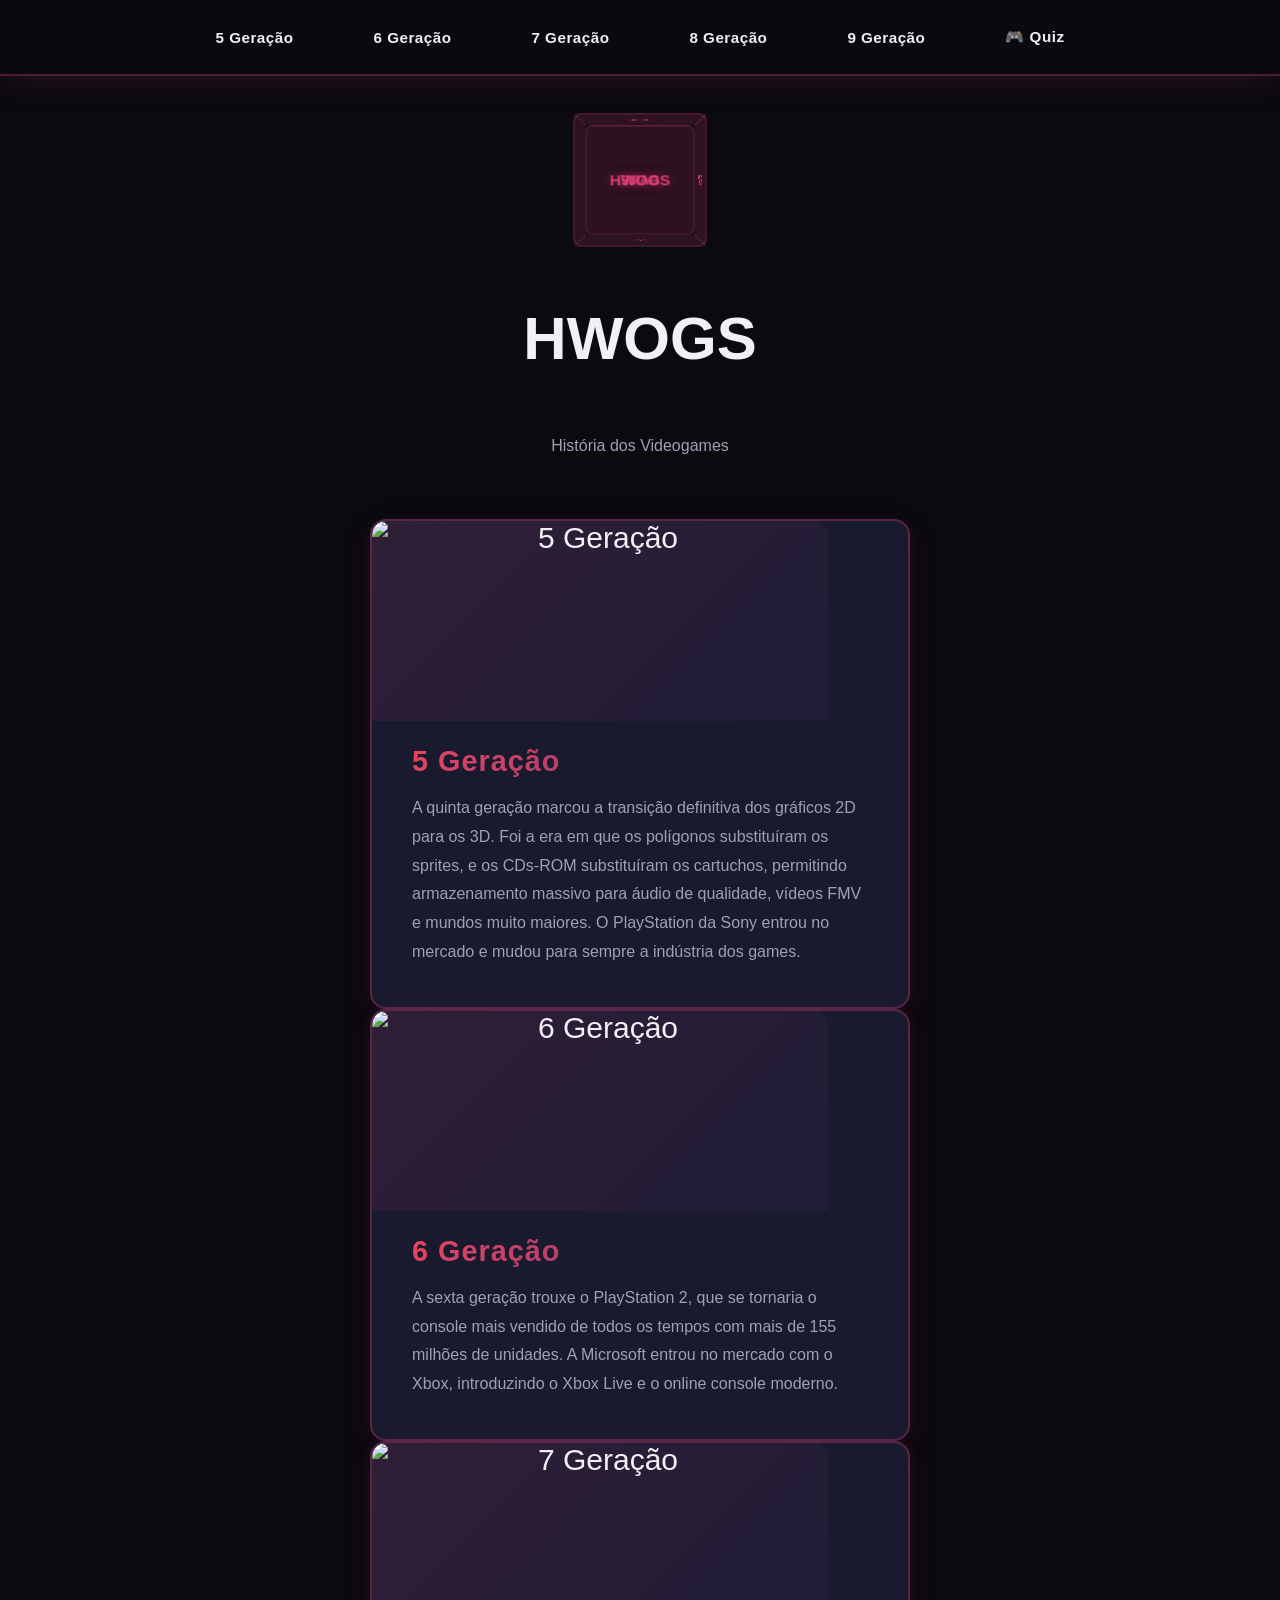
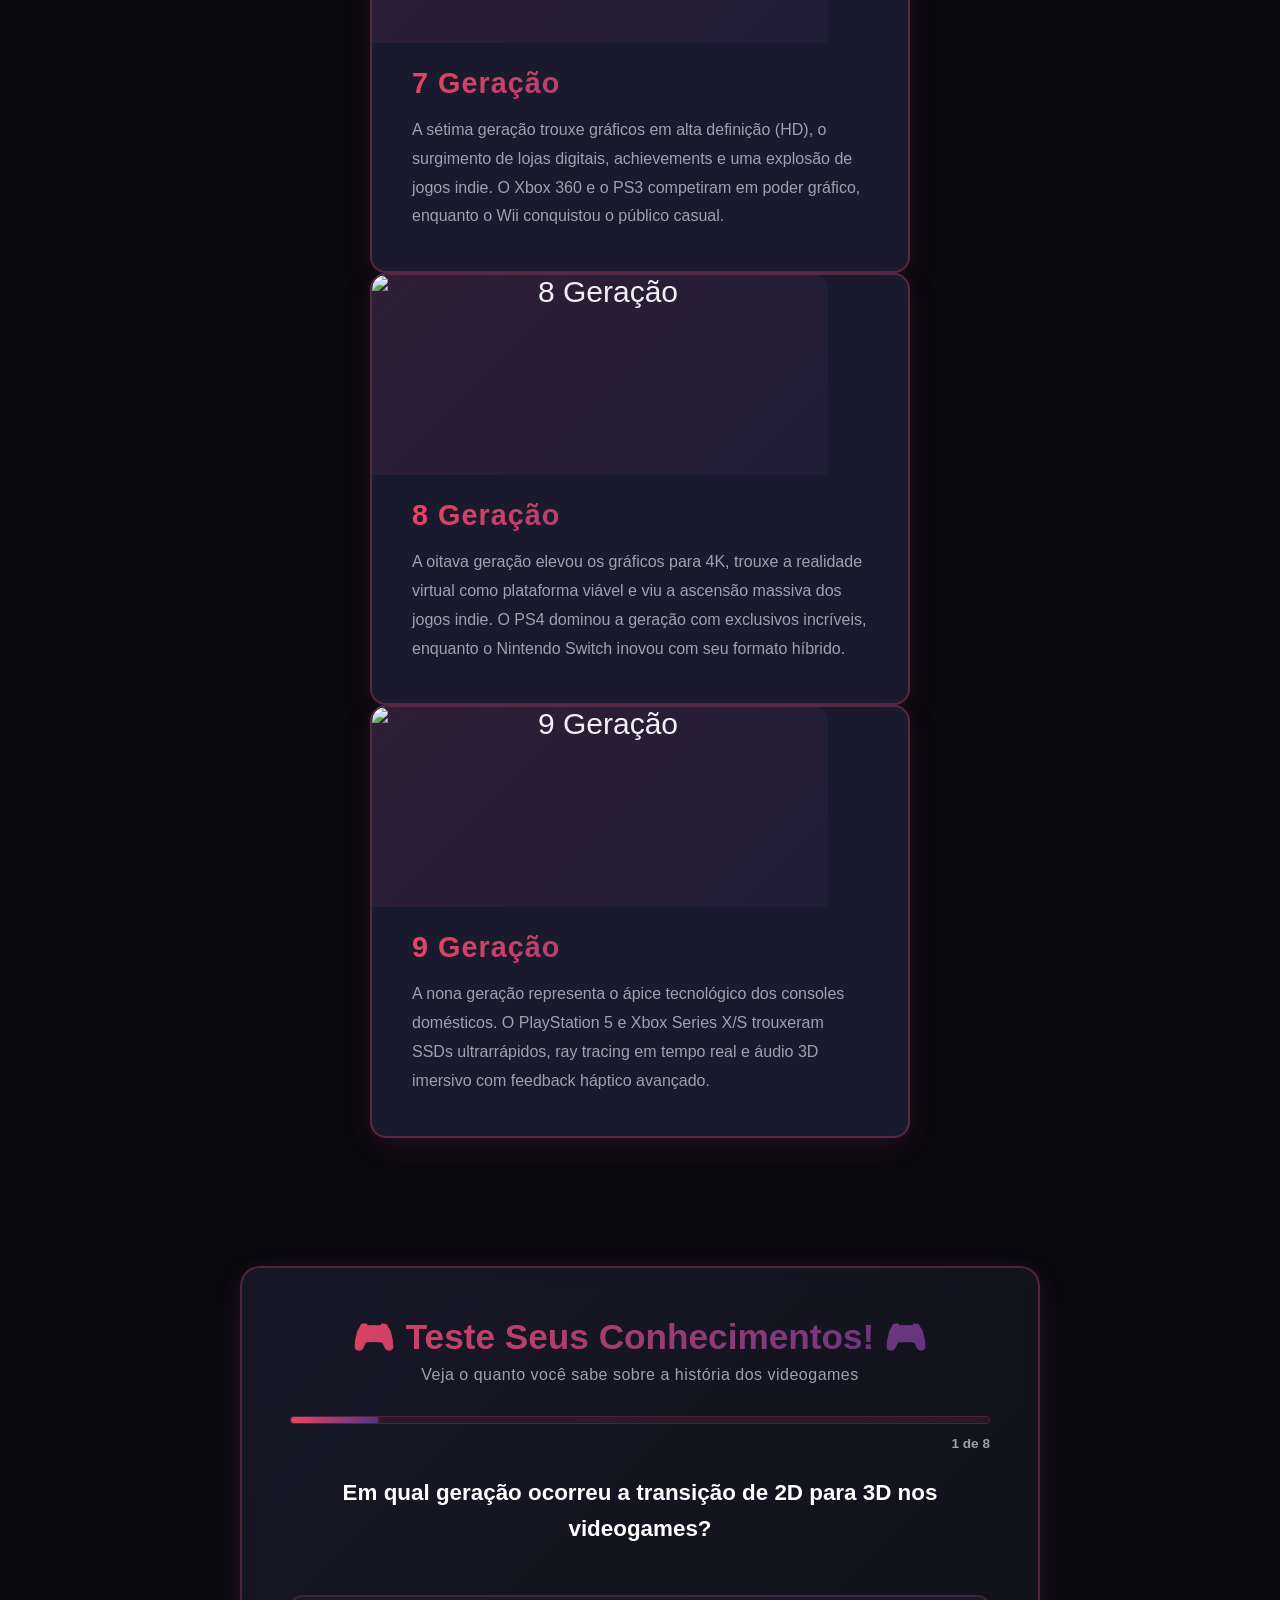
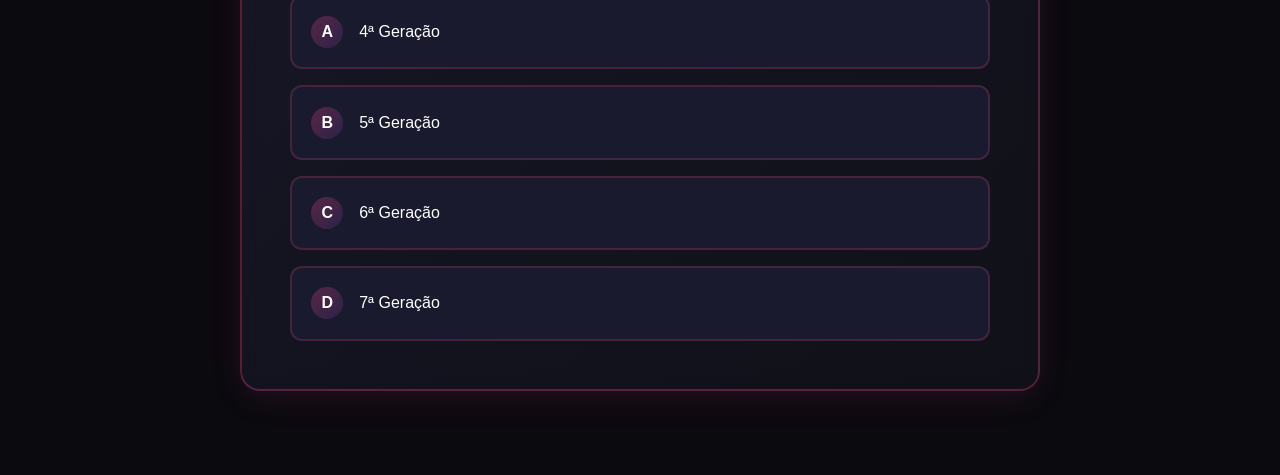
==== commit 1a029ca8: "Quiz final" ====
--- a/HTML/index.html
+++ b/HTML/index.html
@@ -18,21 +18,9 @@
             <li><a href="#7-geracao">7 Geração</a></li>
             <li><a href="#8-geracao">8 Geração</a></li>
             <li><a href="#9-geracao">9 Geração</a></li>
+            <li><a href="#quiz">🎮 Quiz</a></li>
         </ul>
     </nav>
-
-    <!-- Cubo Pequeno (Logo) -->
-    <div class="cube-small-container">
-        <div class="cube-small">
-            <div class="face front">H</div>
-            <div class="face back">G</div>
-            <div class="face left">W</div>
-            <div class="face right">S</div>
-            <div class="face top">O</div>
-            <div class="face bottom">6</div>
-        </div>
-    </div>
-    
     <!-- Cubo Grande (Hero) -->
     <div class="cube-hero-container">
         <div class="cube-hero">
@@ -71,7 +59,7 @@
         </div>
         <div class="content-card">
             <div class="card-image">
-                <img src="../Images/8-geracao.jpg" alt="8 Geração">
+                <img src="https://gmedia.playstation.com/is/image/SIEPDC/ps4-product-thumbnail-01-en-14sep21" alt="8 Geração">
             </div>
             <h3 id="8-geracao">8 Geração</h3>
             <p>A oitava geração elevou os gráficos para 4K, trouxe a realidade virtual como plataforma viável e viu a ascensão massiva dos jogos indie. O PS4 dominou a geração com exclusivos incríveis, enquanto o Nintendo Switch inovou com seu formato híbrido.</p>
@@ -85,5 +73,23 @@
         </div>
     </div>
 
+    <!-- Quiz Section -->
+    <section id="quiz" class="quiz-container">
+        <h2 class="quiz-title">🎮 Teste Seus Conhecimentos! 🎮</h2>
+        <p class="quiz-subtitle">Veja o quanto você sabe sobre a história dos videogames</p>
+        
+        <div class="quiz-wrapper">
+            <div class="quiz-questions" id="quizContent"></div>
+            <div class="quiz-result" id="quizResult" style="display: none;">
+                <div class="result-content">
+                    <h3 id="resultTitle"></h3>
+                    <p id="resultMessage"></p>
+                    <button class="btn-restart" onclick="restartQuiz()">Fazer de Novo</button>
+                </div>
+            </div>
+        </div>
+    </section>
+
 </body>
+<script src="./quiz.js"></script>
 </html>
--- a/CSS/style.css
+++ b/CSS/style.css
@@ -520,6 +520,321 @@
             background: linear-gradient(135deg, rgba(233, 69, 122, 0.1), rgba(83, 52, 131, 0.1));
         }
 
+        /* ===================== */
+        /* QUIZ STYLING          */
+        /* ===================== */
+        .quiz-container {
+            width: 100%;
+            max-width: 800px;
+            margin: 4rem auto;
+            padding: 3rem;
+            background: linear-gradient(135deg, rgba(26, 26, 46, 0.8), rgba(18, 18, 26, 0.8));
+            border: 2px solid rgba(233, 69, 122, 0.3);
+            border-radius: 20px;
+            backdrop-filter: blur(10px);
+            box-shadow: 0 8px 32px rgba(233, 69, 122, 0.1), 0 0 20px rgba(83, 52, 131, 0.1);
+        }
+
+        .quiz-title {
+            font-size: 2.2rem;
+            font-weight: 800;
+            background: var(--gradient-1);
+            -webkit-background-clip: text;
+            -webkit-text-fill-color: transparent;
+            background-clip: text;
+            margin-bottom: 0.5rem;
+            text-align: center;
+        }
+
+        .quiz-subtitle {
+            font-size: 1rem;
+            color: var(--text-secondary);
+            text-align: center;
+            margin-bottom: 2rem;
+            letter-spacing: 0.5px;
+        }
+
+        .quiz-wrapper {
+            min-height: 400px;
+        }
+
+        .quiz-questions {
+            animation: fadeIn 0.5s ease-in;
+        }
+
+        .quiz-question-box {
+            display: flex;
+            flex-direction: column;
+            gap: 1.5rem;
+        }
+
+        .quiz-progress {
+            display: flex;
+            flex-direction: column;
+            gap: 0.8rem;
+        }
+
+        .progress-bar {
+            width: 100%;
+            height: 8px;
+            background: rgba(233, 69, 122, 0.1);
+            border-radius: 10px;
+            overflow: hidden;
+            border: 1px solid rgba(233, 69, 122, 0.2);
+        }
+
+        .progress-fill {
+            height: 100%;
+            background: linear-gradient(90deg, #e94560, #533483);
+            transition: width 0.3s ease;
+            box-shadow: 0 0 10px rgba(233, 69, 122, 0.5);
+        }
+
+        .progress-text {
+            font-size: 0.85rem;
+            color: var(--text-secondary);
+            text-align: right;
+            font-weight: 600;
+        }
+
+        .question-text {
+            font-size: 1.4rem;
+            font-weight: 700;
+            color: var(--text-primary);
+            text-align: center;
+            line-height: 1.6;
+        }
+
+        .options-container {
+            display: grid;
+            grid-template-columns: 1fr;
+            gap: 1rem;
+            margin-top: 1.5rem;
+        }
+
+        .option-btn {
+            display: flex;
+            align-items: center;
+            gap: 1rem;
+            padding: 1.2rem;
+            background: var(--bg-card);
+            border: 2px solid rgba(233, 69, 122, 0.2);
+            border-radius: 12px;
+            cursor: pointer;
+            transition: all 0.3s ease;
+            font-size: 1rem;
+            color: var(--text-primary);
+            text-align: left;
+            font-weight: 500;
+        }
+
+        .option-btn:hover {
+            border-color: rgba(233, 69, 122, 0.6);
+            background: rgba(233, 69, 122, 0.05);
+            transform: translateX(8px);
+            box-shadow: 0 4px 12px rgba(233, 69, 122, 0.2);
+        }
+
+        .option-btn.selected {
+            border-color: rgba(233, 69, 122, 0.8);
+            background: rgba(233, 69, 122, 0.1);
+            pointer-events: none;
+        }
+
+        .option-btn.correct {
+            border-color: #00ff00;
+            background: rgba(0, 255, 0, 0.1);
+            color: #00ff00;
+        }
+
+        .option-btn.incorrect {
+            border-color: #ff0000;
+            background: rgba(255, 0, 0, 0.1);
+            color: #ff0000;
+        }
+
+        .option-letter {
+            display: flex;
+            align-items: center;
+            justify-content: center;
+            width: 32px;
+            height: 32px;
+            background: linear-gradient(135deg, rgba(233, 69, 122, 0.3), rgba(83, 52, 131, 0.3));
+            border-radius: 50%;
+            font-weight: 700;
+            flex-shrink: 0;
+        }
+
+        .option-text {
+            flex: 1;
+        }
+
+        .explanation {
+            padding: 1rem;
+            border-radius: 12px;
+            text-align: center;
+            font-weight: 500;
+            font-size: 0.95rem;
+            animation: slideUp 0.5s ease;
+            margin-top: 1rem;
+        }
+
+        .explanation.correct {
+            background: rgba(0, 255, 0, 0.1);
+            border: 1px solid rgba(0, 255, 0, 0.3);
+            color: #00ff00;
+        }
+
+        .explanation.incorrect {
+            background: rgba(255, 0, 0, 0.1);
+            border: 1px solid rgba(255, 0, 0, 0.3);
+            color: #ff0000;
+        }
+
+        .quiz-result {
+            display: flex;
+            align-items: center;
+            justify-content: center;
+            min-height: 400px;
+            animation: fadeIn 0.5s ease-in;
+        }
+
+        .result-content {
+            text-align: center;
+        }
+
+        .result-content h3 {
+            font-size: 2rem;
+            margin-bottom: 1rem;
+            background: var(--gradient-1);
+            -webkit-background-clip: text;
+            -webkit-text-fill-color: transparent;
+            background-clip: text;
+        }
+
+        .result-content p {
+            font-size: 1.1rem;
+            color: var(--text-secondary);
+            margin-bottom: 1.5rem;
+            line-height: 1.8;
+        }
+
+        .score-circle {
+            width: 120px;
+            height: 120px;
+            margin: 2rem auto;
+            border: 4px solid rgba(233, 69, 122, 0.5);
+            border-radius: 50%;
+            display: flex;
+            align-items: center;
+            justify-content: center;
+            background: linear-gradient(135deg, rgba(233, 69, 122, 0.1), rgba(83, 52, 131, 0.1));
+            animation: pulse 0.8s ease;
+        }
+
+        .score-number {
+            font-size: 2.5rem;
+            font-weight: 800;
+            background: var(--gradient-1);
+            -webkit-background-clip: text;
+            -webkit-text-fill-color: transparent;
+            background-clip: text;
+        }
+
+        .btn-restart {
+            padding: 1rem 2.5rem;
+            background: var(--gradient-1);
+            border: none;
+            border-radius: 12px;
+            color: white;
+            font-size: 1.1rem;
+            font-weight: 700;
+            cursor: pointer;
+            transition: all 0.3s ease;
+            box-shadow: 0 4px 15px rgba(233, 69, 122, 0.3);
+            margin-top: 1.5rem;
+            letter-spacing: 1px;
+        }
+
+        .btn-restart:hover {
+            transform: translateY(-2px);
+            box-shadow: 0 6px 20px rgba(233, 69, 122, 0.5);
+        }
+
+        .btn-restart:active {
+            transform: translateY(0);
+        }
+
+        @keyframes fadeIn {
+            from {
+                opacity: 0;
+            }
+            to {
+                opacity: 1;
+            }
+        }
+
+        @keyframes slideUp {
+            from {
+                opacity: 0;
+                transform: translateY(10px);
+            }
+            to {
+                opacity: 1;
+                transform: translateY(0);
+            }
+        }
+
+        @keyframes pulse {
+            0% {
+                transform: scale(1);
+            }
+            50% {
+                transform: scale(1.05);
+            }
+            100% {
+                transform: scale(1);
+            }
+        }
+
+        @media (max-width: 768px) {
+            .quiz-container {
+                padding: 1.5rem;
+                margin: 2rem 1rem;
+            }
+
+            .quiz-title {
+                font-size: 1.6rem;
+            }
+
+            .question-text {
+                font-size: 1.1rem;
+            }
+
+            .option-btn {
+                padding: 1rem;
+                font-size: 0.95rem;
+            }
+
+            .score-circle {
+                width: 100px;
+                height: 100px;
+            }
+
+            .score-number {
+                font-size: 2rem;
+            }
+        }
+            height: 200px;
+            margin: -2.5rem -2.5rem 1.5rem -2.5rem;
+            border-radius: 14px 14px 0 0;
+            overflow: hidden;
+            display: flex;
+            align-items: center;
+            justify-content: center;
+            background: linear-gradient(135deg, rgba(233, 69, 122, 0.1), rgba(83, 52, 131, 0.1));
+        }
+
         .card-image img {
             width: 100%;
             height: 100%;
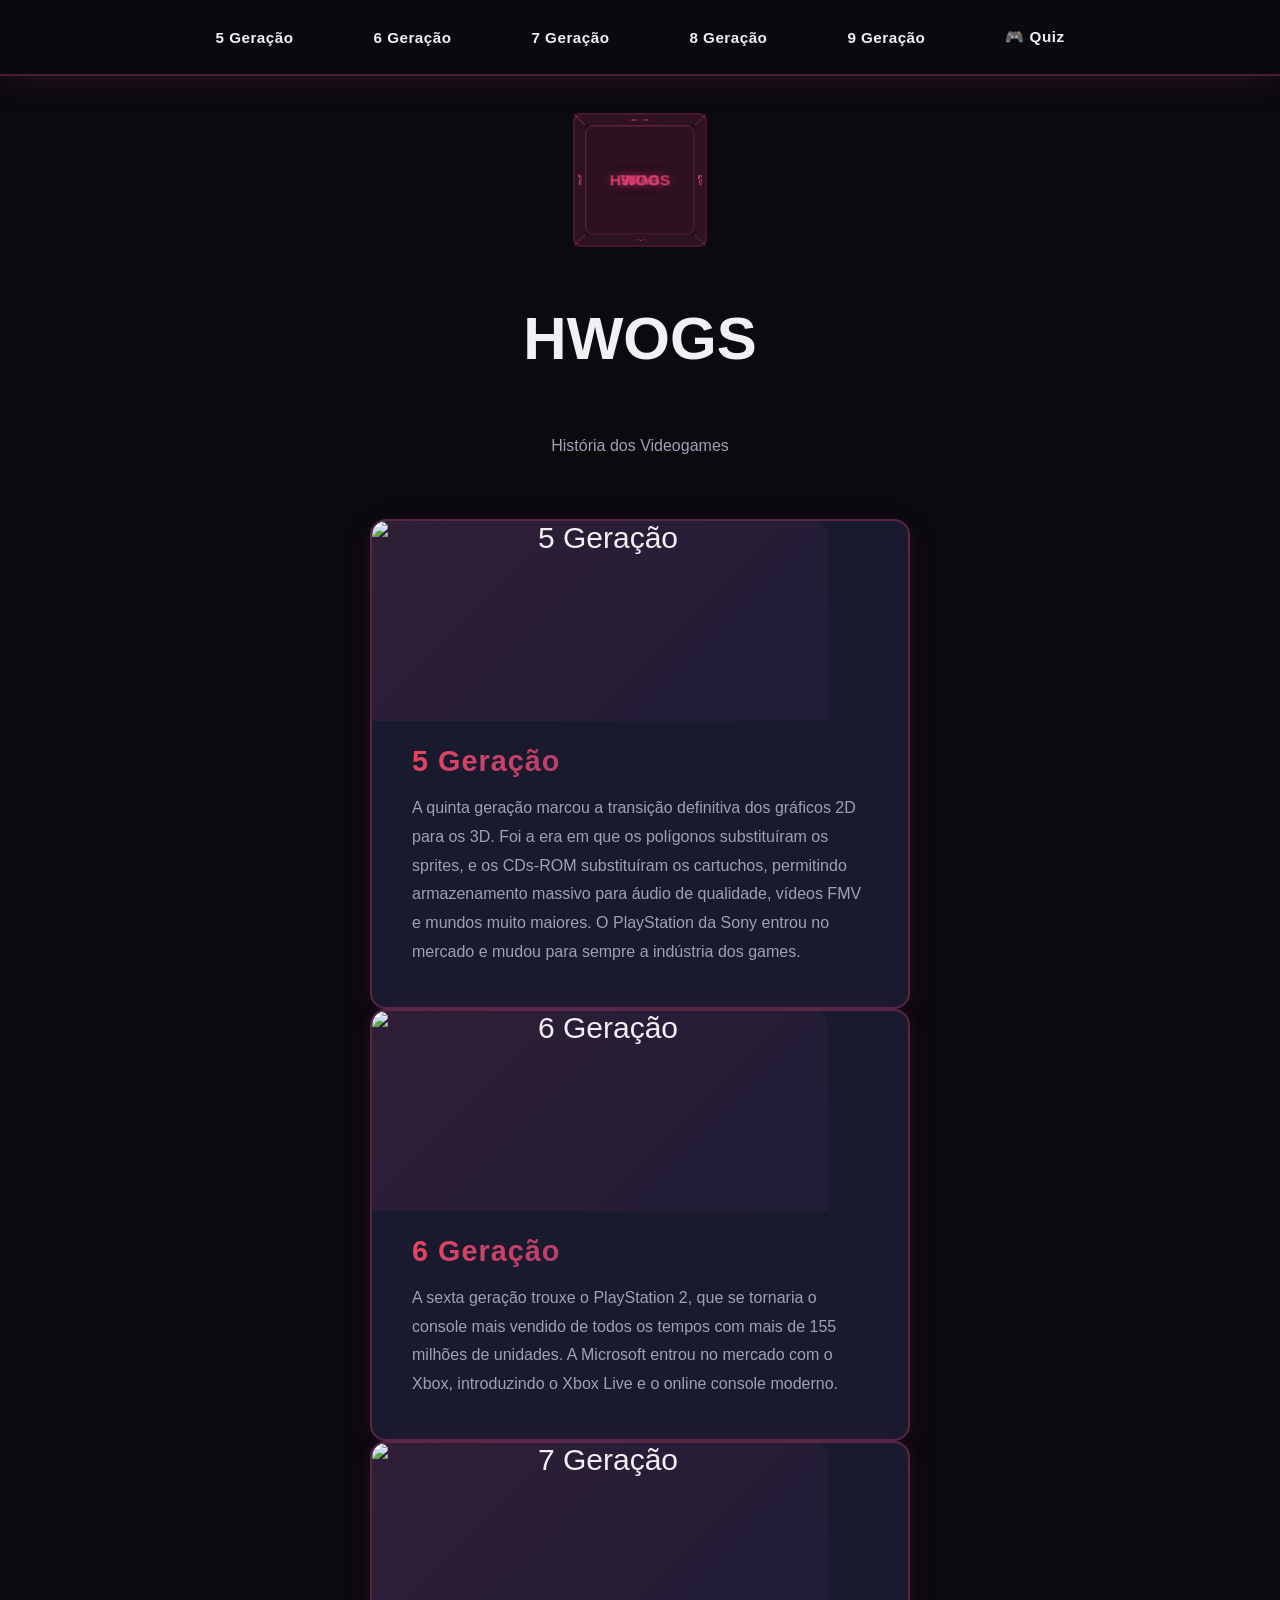
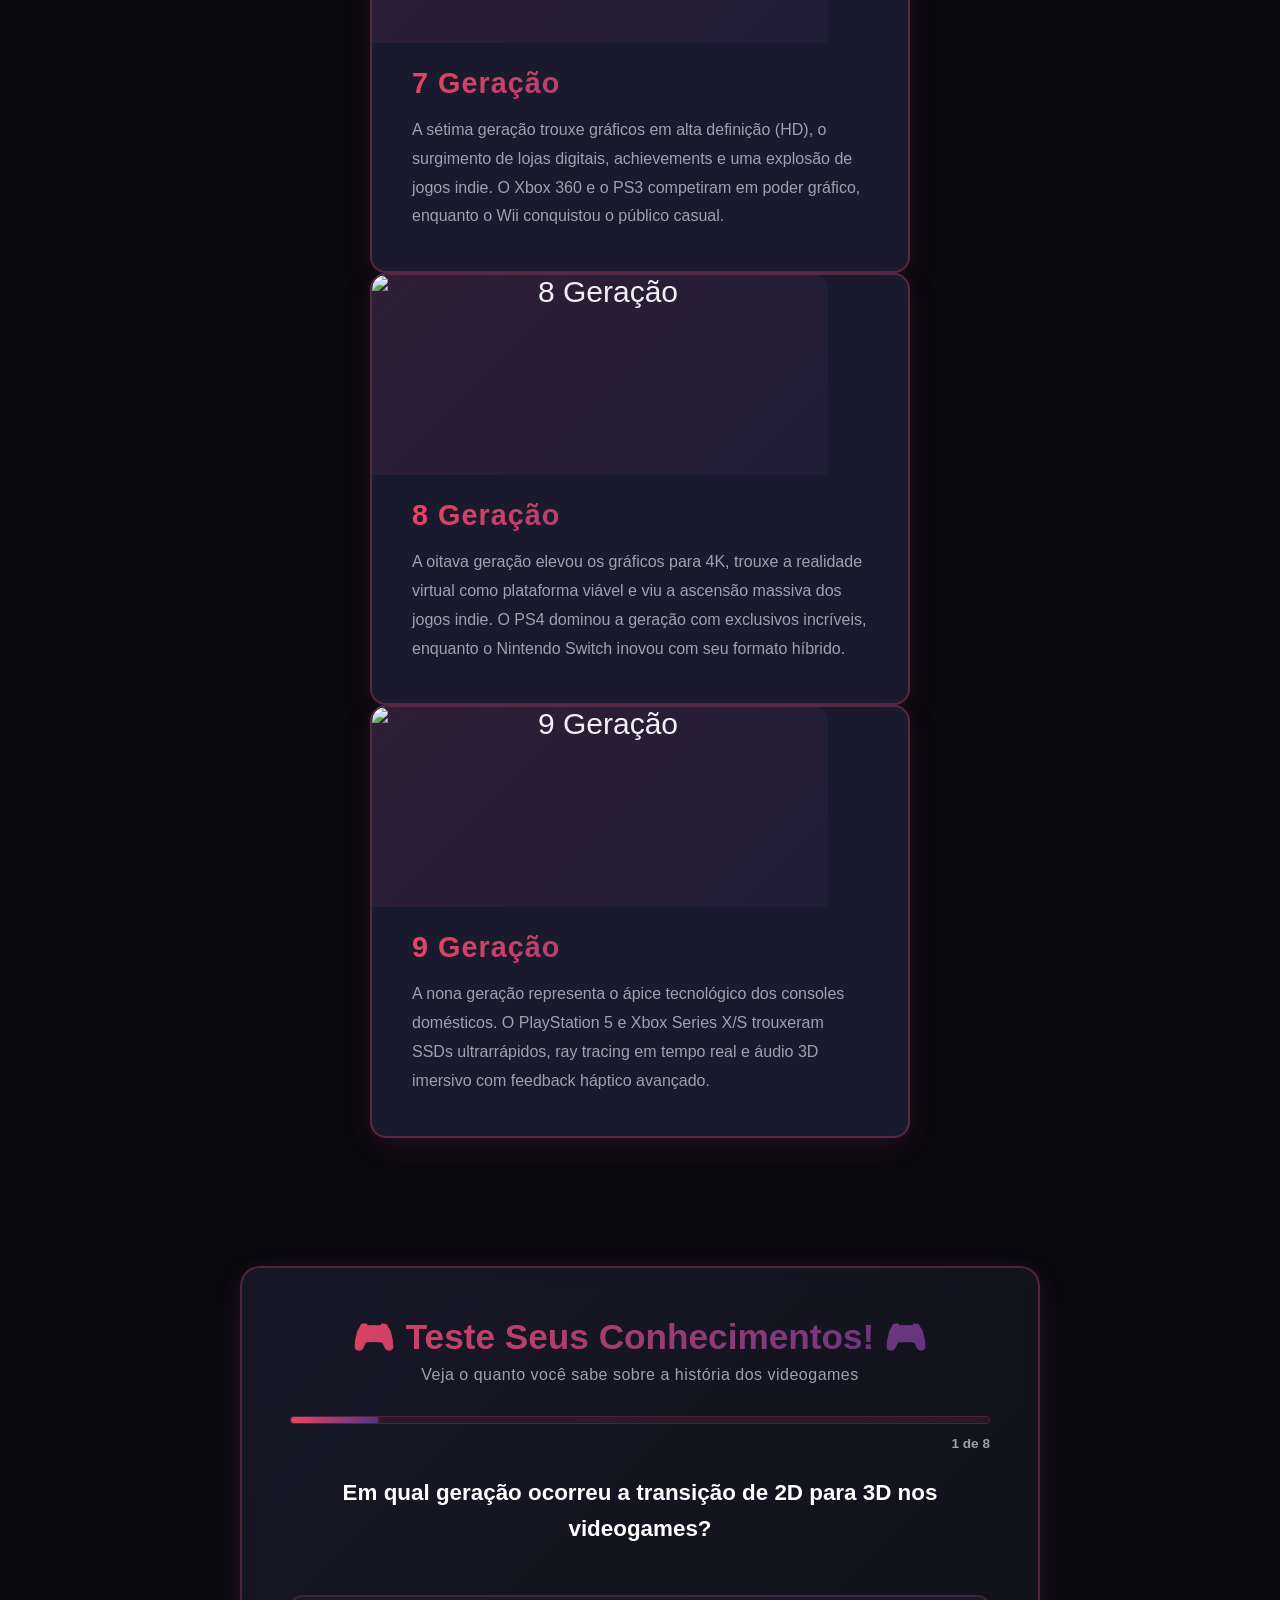
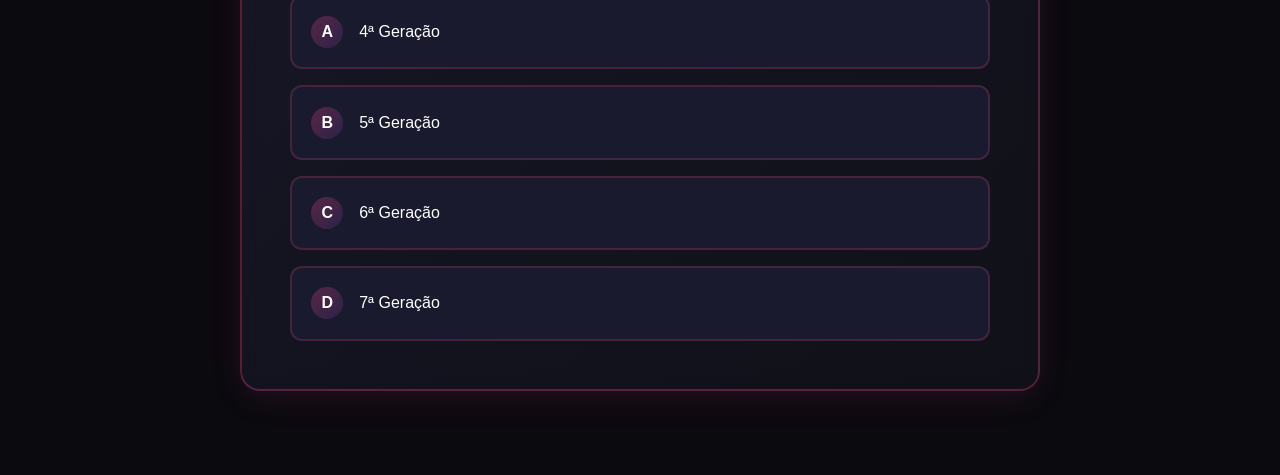
==== commit e5b8a882: "Imagens no containers" ====
--- a/HTML/index.html
+++ b/HTML/index.html
@@ -38,35 +38,35 @@
     <div class="content-cards">
         <div class="content-card">
             <div class="card-image">
-                <img src="../Images/5-geracao.jpg" alt="5 Geração">
+                <img src="../Images/N64-Console-Set.png" alt="5 Geração ">
             </div>
             <h3 id="5-geracao">5 Geração</h3>
             <p>A quinta geração marcou a transição definitiva dos gráficos 2D para os 3D. Foi a era em que os polígonos substituíram os sprites, e os CDs-ROM substituíram os cartuchos, permitindo armazenamento massivo para áudio de qualidade, vídeos FMV e mundos muito maiores. O PlayStation da Sony entrou no mercado e mudou para sempre a indústria dos games.</p>
         </div>
         <div class="content-card">
             <div class="card-image">
-                <img src="../Images/6-geracao.jpg" alt="6 Geração">
+                <img src="../Images/ps2W.png" alt="6 Geração">
             </div>
             <h3 id="6-geracao">6 Geração</h3>
             <p>A sexta geração trouxe o PlayStation 2, que se tornaria o console mais vendido de todos os tempos com mais de 155 milhões de unidades. A Microsoft entrou no mercado com o Xbox, introduzindo o Xbox Live e o online console moderno.</p>
         </div>
         <div class="content-card">
             <div class="card-image">
-                <img src="../Images/7-geracao.jpg" alt="7 Geração">
+                <img src="../Images/xboxD.png" alt="7 Geração">
             </div>
             <h3 id="7-geracao">7 Geração</h3>
             <p>A sétima geração trouxe gráficos em alta definição (HD), o surgimento de lojas digitais, achievements e uma explosão de jogos indie. O Xbox 360 e o PS3 competiram em poder gráfico, enquanto o Wii conquistou o público casual.</p>
         </div>
         <div class="content-card">
             <div class="card-image">
-                <img src="https://gmedia.playstation.com/is/image/SIEPDC/ps4-product-thumbnail-01-en-14sep21" alt="8 Geração">
+                <img src="../Images/ps4.png" alt="8 Geração">
             </div>
             <h3 id="8-geracao">8 Geração</h3>
             <p>A oitava geração elevou os gráficos para 4K, trouxe a realidade virtual como plataforma viável e viu a ascensão massiva dos jogos indie. O PS4 dominou a geração com exclusivos incríveis, enquanto o Nintendo Switch inovou com seu formato híbrido.</p>
         </div>
         <div class="content-card">
             <div class="card-image">
-                <img src="../Images/9-geracao.jpg" alt="9 Geração">
+                <img src="../Images/ps5.png" alt="9 Geração">
             </div>
             <h3 id="9-geracao">9 Geração</h3>
             <p>A nona geração representa o ápice tecnológico dos consoles domésticos. O PlayStation 5 e Xbox Series X/S trouxeram SSDs ultrarrápidos, ray tracing em tempo real e áudio 3D imersivo com feedback háptico avançado.</p>
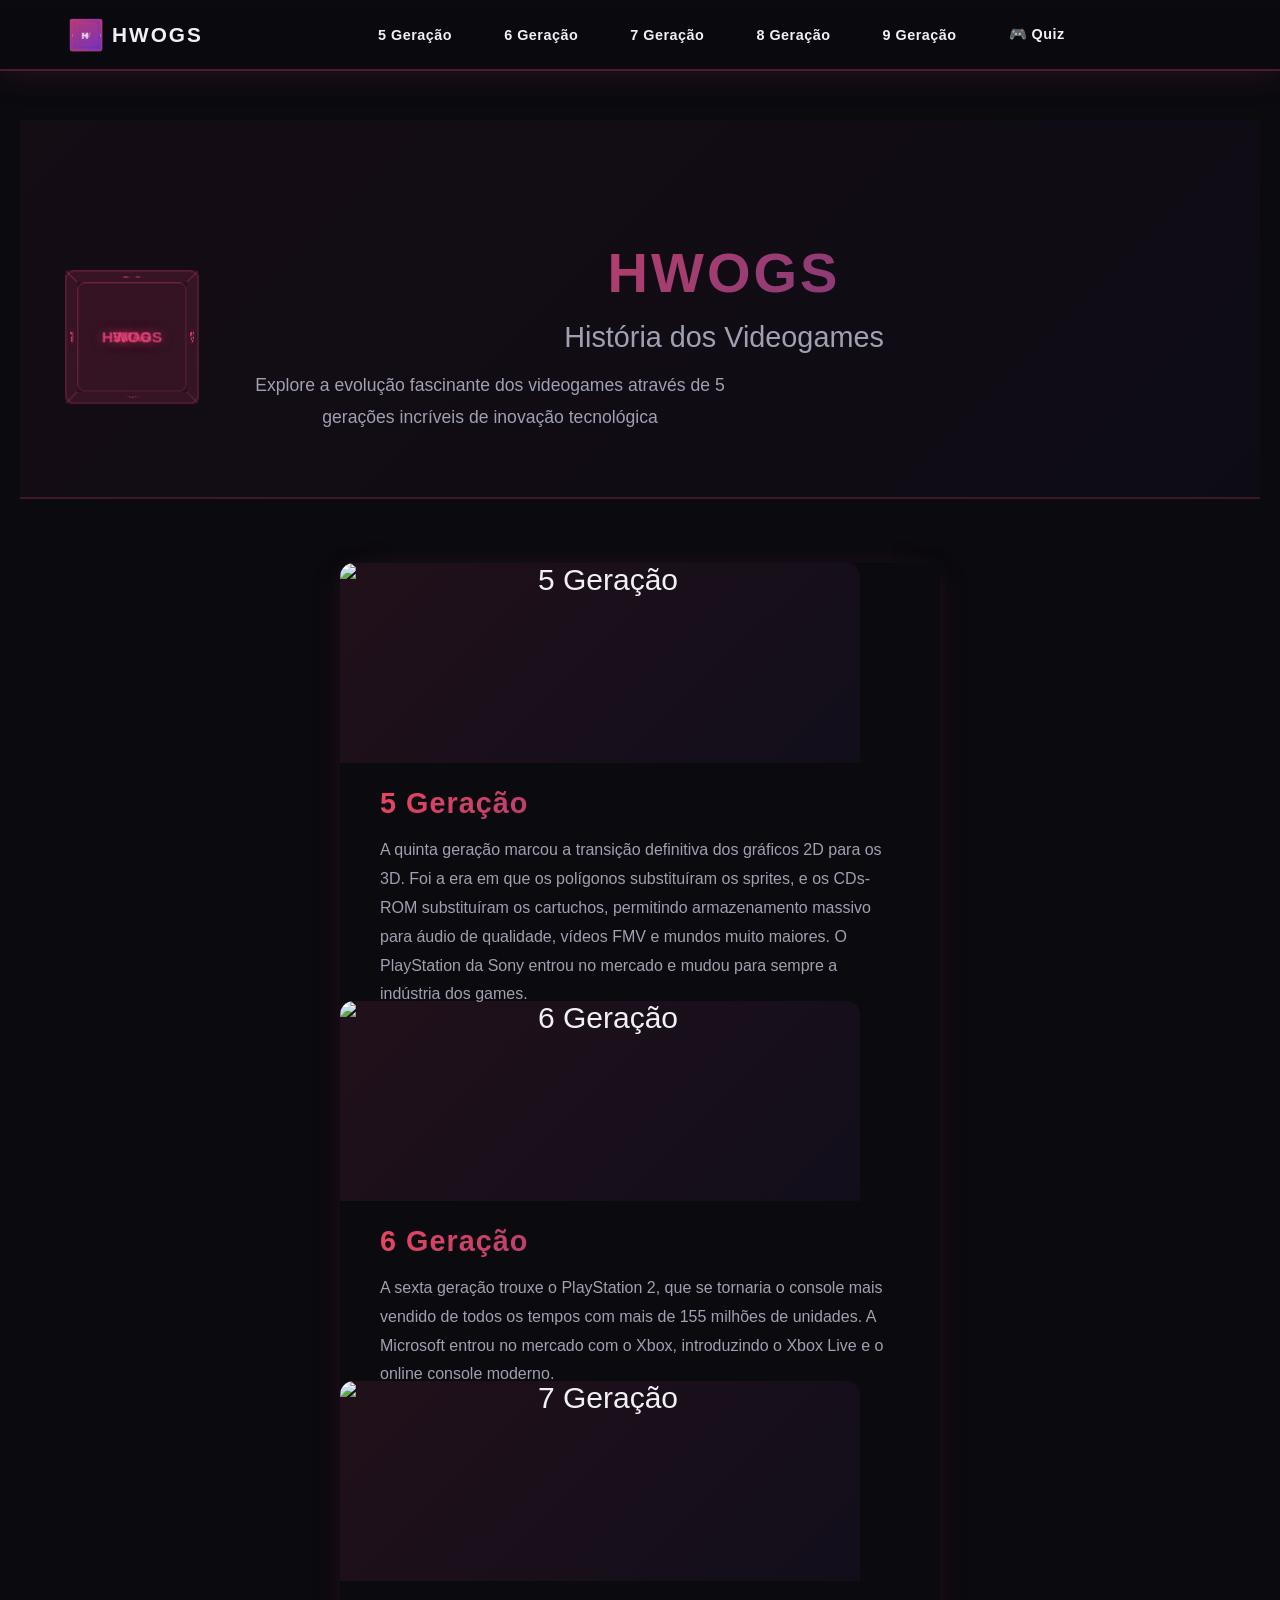
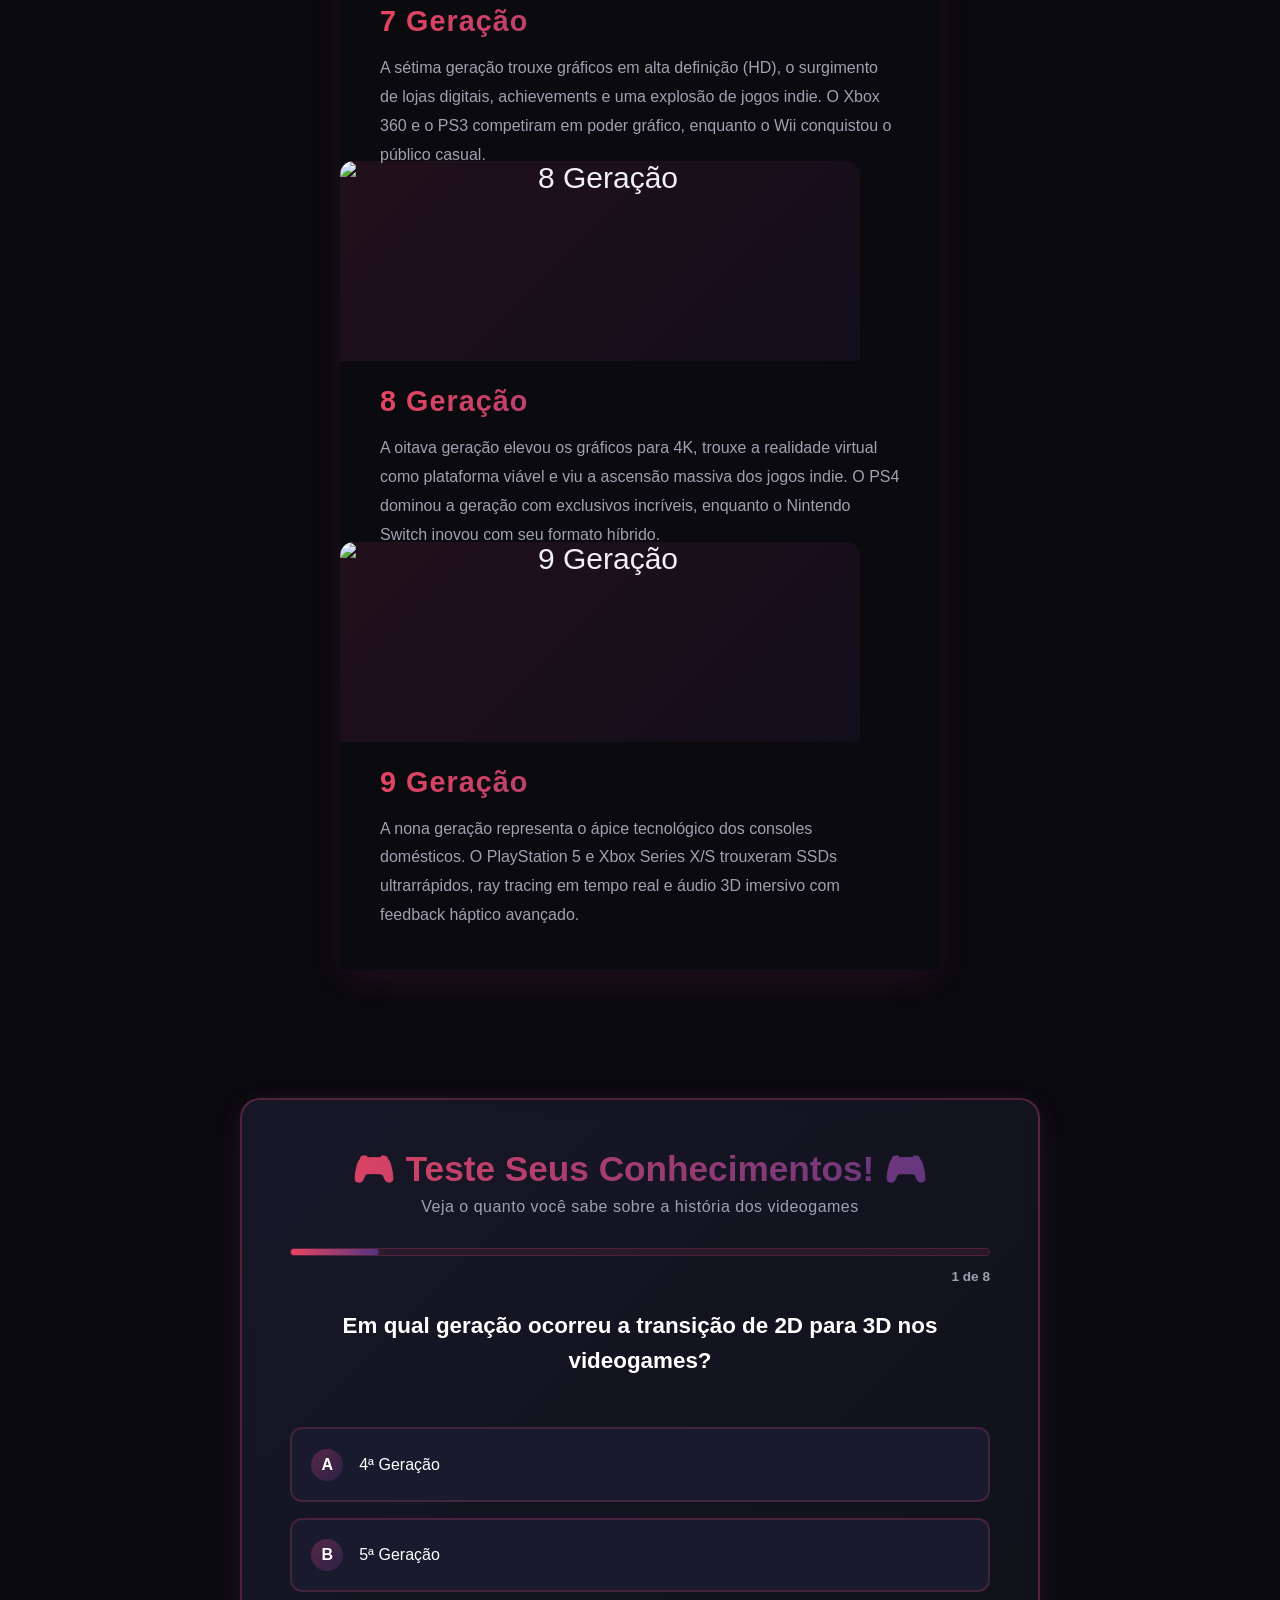
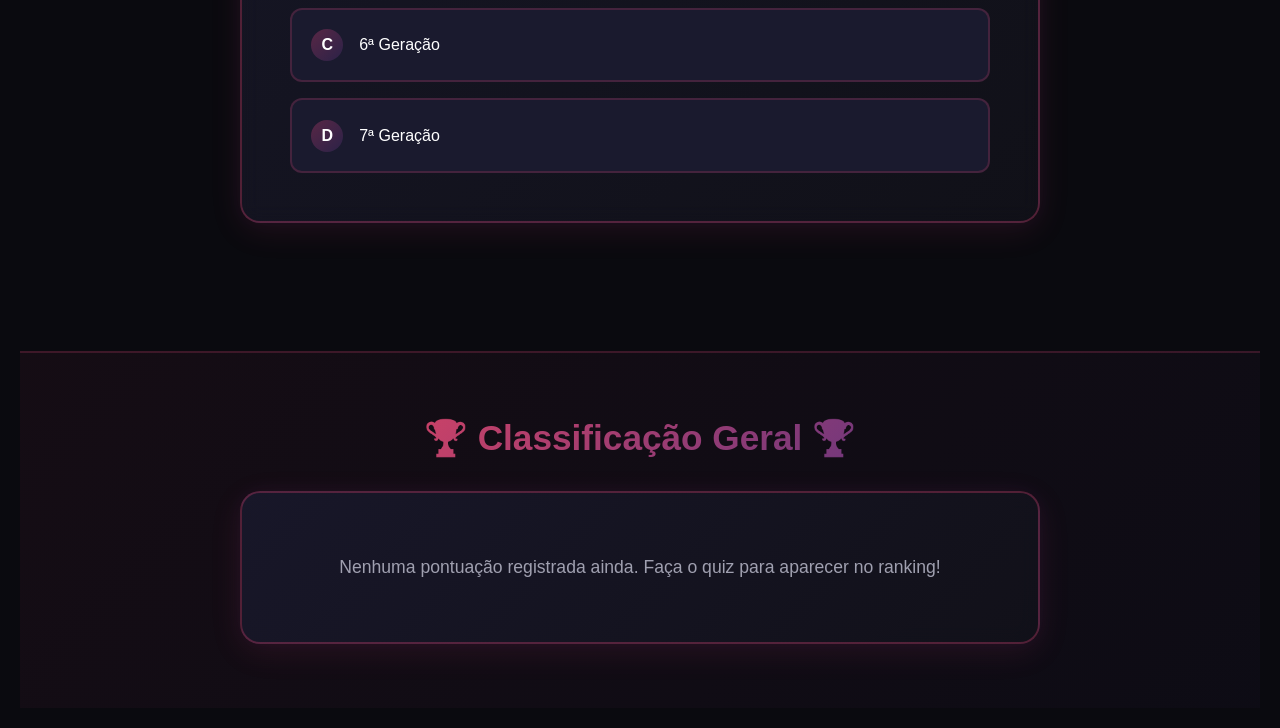
==== commit 323d147e: "Atribuições finais" ====
--- a/HTML/index.html
+++ b/HTML/index.html
@@ -12,29 +12,51 @@
 <body>
     <!-- Navbar -->
     <nav>
-        <ul>
-            <li><a href="#5-geracao">5 Geração</a></li>
-            <li><a href="#6-geracao">6 Geração</a></li>
-            <li><a href="#7-geracao">7 Geração</a></li>
-            <li><a href="#8-geracao">8 Geração</a></li>
-            <li><a href="#9-geracao">9 Geração</a></li>
-            <li><a href="#quiz">🎮 Quiz</a></li>
-        </ul>
+        <div class="navbar-container">
+            <div class="navbar-logo">
+                <div class="cube-small-container">
+                    <div class="cube-small">
+                        <div class="face front">H</div>
+                        <div class="face back">W</div>
+                        <div class="face left">O</div>
+                        <div class="face right">G</div>
+                        <div class="face top">S</div>
+                        <div class="face bottom">★</div>
+                    </div>
+                </div>
+                <span>HWOGS</span>
+            </div>
+            <ul>
+                <li><a href="#5-geracao">5 Geração</a></li>
+                <li><a href="#6-geracao">6 Geração</a></li>
+                <li><a href="#7-geracao">7 Geração</a></li>
+                <li><a href="#8-geracao">8 Geração</a></li>
+                <li><a href="#9-geracao">9 Geração</a></li>
+                <li><a href="#quiz">🎮 Quiz</a></li>
+            </ul>
+        </div>
     </nav>
-    <!-- Cubo Grande (Hero) -->
-    <div class="cube-hero-container">
-        <div class="cube-hero">
-            <div class="face front">HWOGS</div>
-            <div class="face back">GAME</div>
-            <div class="face left">HIST</div>
-            <div class="face right">PLAY</div>
-            <div class="face top">5-9</div>
-            <div class="face bottom">★</div>
+    
+    <!-- Hero Section -->
+    <section class="hero-section">
+        <div class="hero-content">
+            <div class="cube-hero-container">
+                <div class="cube-hero">
+                    <div class="face front">HWOGS</div>
+                    <div class="face back">GAME</div>
+                    <div class="face left">HIST</div>
+                    <div class="face right">PLAY</div>
+                    <div class="face top">5-9</div>
+                    <div class="face bottom">★</div>
+                </div>
+            </div>
+            <div class="hero-text">
+                <h1>HWOGS</h1>
+                <h2>História dos Videogames</h2>
+                <p>Explore a evolução fascinante dos videogames através de 5 gerações incríveis de inovação tecnológica</p>
+            </div>
         </div>
-    </div>
-
-    <h1>HWOGS</h1>
-    <h2>História dos Videogames</h2>
+    </section>
     <div class="content-cards">
         <div class="content-card">
             <div class="card-image">
@@ -74,18 +96,33 @@
     </div>
 
     <!-- Quiz Section -->
-    <section id="quiz" class="quiz-container">
-        <h2 class="quiz-title">🎮 Teste Seus Conhecimentos! 🎮</h2>
-        <p class="quiz-subtitle">Veja o quanto você sabe sobre a história dos videogames</p>
-        
-        <div class="quiz-wrapper">
-            <div class="quiz-questions" id="quizContent"></div>
-            <div class="quiz-result" id="quizResult" style="display: none;">
-                <div class="result-content">
-                    <h3 id="resultTitle"></h3>
-                    <p id="resultMessage"></p>
-                    <button class="btn-restart" onclick="restartQuiz()">Fazer de Novo</button>
+    <section id="quiz" class="quiz-section">
+        <div class="quiz-container">
+            <h2 class="quiz-title">🎮 Teste Seus Conhecimentos! 🎮</h2>
+            <p class="quiz-subtitle">Veja o quanto você sabe sobre a história dos videogames</p>
+            
+            <div class="quiz-wrapper">
+                <div class="quiz-questions" id="quizContent"></div>
+                <div class="quiz-result" id="quizResult" style="display: none;">
+                    <div class="result-content">
+                        <h3 id="resultTitle"></h3>
+                        <p id="resultMessage"></p>
+                        <input type="text" id="playerName" class="player-name-input" placeholder="Digite seu nome para salvar na classificação" maxlength="20">
+                        <button class="btn-save" onclick="saveScore()">Salvar Pontuação</button>
+                        <button class="btn-restart" onclick="restartQuiz()">Fazer de Novo</button>
+                    </div>
                 </div>
+            </div>
+        </div>
+    </section>
+
+    <!-- Ranking Section -->
+    <section class="ranking-section">
+        <div class="ranking-container">
+            <h2 class="ranking-title">🏆 Classificação Geral 🏆</h2>
+            <div class="ranking-wrapper">
+                <div id="rankingContent" class="ranking-list"></div>
+                <button class="btn-clear-ranking" onclick="clearRanking()" style="display: none;">Limpar Classificação</button>
             </div>
         </div>
     </section>
--- a/CSS/style.css
+++ b/CSS/style.css
@@ -263,11 +263,38 @@
             left: 0;
             right: 0;
             z-index: 1000;
-            background: linear-gradient(to bottom, rgba(10, 10, 15, 0.95), rgba(10, 10, 15, 0.8));
-            backdrop-filter: blur(10px);
+            background: linear-gradient(to bottom, rgba(10, 10, 15, 0.98), rgba(10, 10, 15, 0.9));
+            backdrop-filter: blur(12px);
             border-bottom: 2px solid rgba(233, 69, 122, 0.3);
             box-shadow: 0 8px 32px rgba(233, 69, 122, 0.1), 0 0 20px rgba(83, 52, 131, 0.1);
-            padding: 1rem 0;
+            padding: 0;
+        }
+
+        .navbar-container {
+            max-width: 1200px;
+            margin: 0 auto;
+            padding: 1rem 2rem;
+            display: flex;
+            align-items: center;
+            justify-content: space-between;
+            gap: 2rem;
+        }
+
+        .navbar-logo {
+            display: flex;
+            align-items: center;
+            gap: 0.75rem;
+            color: #f0f0f5;
+            font-weight: 800;
+            font-size: 1.3rem;
+            letter-spacing: 2px;
+            white-space: nowrap;
+            cursor: pointer;
+            transition: all 0.3s ease;
+        }
+
+        .navbar-logo:hover {
+            text-shadow: 0 0 15px rgba(233, 69, 122, 0.6);
         }
 
         nav ul {
@@ -277,11 +304,9 @@
             display: flex;
             align-items: center;
             justify-content: center;
-            gap: 2rem;
+            gap: 1rem;
             flex-wrap: wrap;
-            max-width: 1200px;
-            margin: 0 auto;
-            padding: 0 2rem;
+            flex: 1;
         }
 
         nav ul li {
@@ -292,10 +317,10 @@
             display: block;
             color: #f0f0f5;
             text-align: center;
-            padding: 12px 24px;
+            padding: 10px 18px;
             text-decoration: none;
             font-weight: 600;
-            font-size: 0.95rem;
+            font-size: 0.9rem;
             position: relative;
             transition: all 0.3s cubic-bezier(0.4, 0, 0.2, 1);
             border-radius: 8px;
@@ -350,23 +375,128 @@
         }
 
         @media (max-width: 768px) {
+            .navbar-container {
+                flex-direction: column;
+                gap: 1rem;
+                padding: 1rem;
+            }
+
             nav ul {
                 gap: 0.5rem;
+                width: 100%;
+                justify-content: flex-start;
+                flex-wrap: nowrap;
+                overflow-x: auto;
+                padding-bottom: 0.5rem;
             }
 
             nav ul li a {
-                padding: 10px 16px;
-                font-size: 0.85rem;
-            }
-        }
-
-        /* ===================== */
-        /* CONTENT CARD STYLING  */
-        /* ===================== */
-        .content-card {
-            background: var(--bg-card);
-            border: 2px solid rgba(233, 69, 122, 0.3);
-            border-radius: 16px;
+                padding: 8px 12px;
+                font-size: 0.8rem;
+            }
+
+            .navbar-logo {
+                font-size: 1.1rem;
+                width: 100%;
+            }
+        }
+
+        /* ===================== */
+        /* HERO SECTION STYLING  */
+        /* ===================== */
+        .hero-section {
+            width: 100%;
+            padding-top: 120px;
+            padding-bottom: 4rem;
+            background: linear-gradient(135deg, rgba(233, 69, 122, 0.05), rgba(83, 52, 131, 0.05));
+            border-bottom: 2px solid rgba(233, 69, 122, 0.2);
+        }
+
+        .hero-content {
+            max-width: 1200px;
+            margin: 0 auto;
+            padding: 0 2rem;
+            display: flex;
+            align-items: center;
+            justify-content: center;
+            gap: 3rem;
+            flex-wrap: wrap;
+        }
+
+        .hero-text {
+            display: flex;
+            flex-direction: column;
+            gap: 1rem;
+            text-align: center;
+            flex: 1;
+            min-width: 300px;
+        }
+
+        .hero-text h1 {
+            font-size: 3.5rem;
+            font-weight: 900;
+            background: var(--gradient-1);
+            -webkit-background-clip: text;
+            -webkit-text-fill-color: transparent;
+            background-clip: text;
+            letter-spacing: 3px;
+            margin: 0;
+        }
+
+        .hero-text h2 {
+            font-size: 1.8rem;
+            color: var(--text-secondary);
+            font-weight: 400;
+            margin: 0;
+        }
+
+        .hero-text p {
+            font-size: 1.1rem;
+            color: var(--text-secondary);
+            line-height: 1.8;
+            max-width: 500px;
+        }
+
+        @media (max-width: 768px) {
+            .hero-section {
+                padding-top: 80px;
+                padding-bottom: 2rem;
+            }
+
+            .hero-content {
+                gap: 1.5rem;
+                padding: 0 1rem;
+            }
+
+            .hero-text h1 {
+                font-size: 2.5rem;
+                letter-spacing: 2px;
+            }
+
+            .hero-text h2 {
+                font-size: 1.3rem;
+            }
+
+            .hero-text p {
+                font-size: 1rem;
+            }
+
+            .cube-hero-container {
+                width: 100px;
+                height: 100px;
+            }
+        }
+
+        /* ===================== */
+        /* CONTENT CARDS WRAPPER */
+        /* ===================== */
+        .content-cards {
+            width: 100%;
+            display: flex;
+            flex-direction: column;
+            align-items: center;
+            gap: 2rem;
+            padding: 2rem;
             padding: 2.5rem;
             max-width: 600px;
             width: 90%;
@@ -523,10 +653,16 @@
         /* ===================== */
         /* QUIZ STYLING          */
         /* ===================== */
+        .quiz-section {
+            width: 100%;
+            padding: 4rem 2rem;
+            background: transparent;
+        }
+
         .quiz-container {
             width: 100%;
             max-width: 800px;
-            margin: 4rem auto;
+            margin: 0 auto;
             padding: 3rem;
             background: linear-gradient(135deg, rgba(26, 26, 46, 0.8), rgba(18, 18, 26, 0.8));
             border: 2px solid rgba(233, 69, 122, 0.3);
@@ -765,6 +901,228 @@
             transform: translateY(0);
         }
 
+        /* Player Name Input */
+        .player-name-input {
+            padding: 0.8rem 1.2rem;
+            background: rgba(233, 69, 122, 0.05);
+            border: 2px solid rgba(233, 69, 122, 0.3);
+            border-radius: 10px;
+            color: var(--text-primary);
+            font-size: 1rem;
+            margin: 1rem 0;
+            transition: all 0.3s ease;
+            font-weight: 500;
+        }
+
+        .player-name-input::placeholder {
+            color: var(--text-secondary);
+        }
+
+        .player-name-input:focus {
+            outline: none;
+            border-color: rgba(233, 69, 122, 0.8);
+            background: rgba(233, 69, 122, 0.1);
+            box-shadow: 0 0 15px rgba(233, 69, 122, 0.3);
+        }
+
+        .btn-save {
+            padding: 0.8rem 2rem;
+            background: linear-gradient(135deg, #00ff00, #00cc00);
+            border: none;
+            border-radius: 10px;
+            color: #000;
+            font-size: 1rem;
+            font-weight: 700;
+            cursor: pointer;
+            transition: all 0.3s ease;
+            box-shadow: 0 4px 15px rgba(0, 255, 0, 0.3);
+            margin-right: 0.5rem;
+        }
+
+        .btn-save:hover {
+            transform: translateY(-2px);
+            box-shadow: 0 6px 20px rgba(0, 255, 0, 0.5);
+        }
+
+        .btn-save:active {
+            transform: translateY(0);
+        }
+
+        /* ===================== */
+        /* RANKING SECTION       */
+        /* ===================== */
+        .ranking-section {
+            width: 100%;
+            padding: 4rem 2rem;
+            background: linear-gradient(135deg, rgba(233, 69, 122, 0.05), rgba(83, 52, 131, 0.05));
+            border-top: 2px solid rgba(233, 69, 122, 0.2);
+        }
+
+        .ranking-container {
+            max-width: 800px;
+            margin: 0 auto;
+        }
+
+        .ranking-title {
+            font-size: 2.2rem;
+            font-weight: 800;
+            background: var(--gradient-1);
+            -webkit-background-clip: text;
+            -webkit-text-fill-color: transparent;
+            background-clip: text;
+            margin-bottom: 2rem;
+            text-align: center;
+        }
+
+        .ranking-wrapper {
+            background: linear-gradient(135deg, rgba(26, 26, 46, 0.8), rgba(18, 18, 26, 0.8));
+            border: 2px solid rgba(233, 69, 122, 0.3);
+            border-radius: 20px;
+            padding: 2rem;
+            backdrop-filter: blur(10px);
+            box-shadow: 0 8px 32px rgba(233, 69, 122, 0.1), 0 0 20px rgba(83, 52, 131, 0.1);
+        }
+
+        .ranking-list {
+            display: flex;
+            flex-direction: column;
+            gap: 1rem;
+            animation: fadeIn 0.5s ease-in;
+        }
+
+        .ranking-empty {
+            text-align: center;
+            color: var(--text-secondary);
+            padding: 2rem;
+            font-size: 1.1rem;
+        }
+
+        .ranking-item {
+            display: flex;
+            align-items: center;
+            justify-content: space-between;
+            padding: 1.2rem;
+            background: rgba(233, 69, 122, 0.05);
+            border: 1px solid rgba(233, 69, 122, 0.2);
+            border-radius: 12px;
+            transition: all 0.3s ease;
+            animation: slideUp 0.5s ease;
+        }
+
+        .ranking-item:hover {
+            border-color: rgba(233, 69, 122, 0.5);
+            background: rgba(233, 69, 122, 0.1);
+            transform: translateX(8px);
+            box-shadow: 0 4px 12px rgba(233, 69, 122, 0.2);
+        }
+
+        .ranking-item.top-1 {
+            border: 2px solid #ffd700;
+            background: linear-gradient(135deg, rgba(255, 215, 0, 0.1), rgba(233, 69, 122, 0.05));
+        }
+
+        .ranking-item.top-2 {
+            border: 2px solid #c0c0c0;
+            background: linear-gradient(135deg, rgba(192, 192, 192, 0.1), rgba(233, 69, 122, 0.05));
+        }
+
+        .ranking-item.top-3 {
+            border: 2px solid #cd7f32;
+            background: linear-gradient(135deg, rgba(205, 127, 50, 0.1), rgba(233, 69, 122, 0.05));
+        }
+
+        .ranking-position {
+            display: flex;
+            align-items: center;
+            gap: 1rem;
+            flex: 1;
+        }
+
+        .ranking-medal {
+            font-size: 1.8rem;
+            min-width: 40px;
+            text-align: center;
+        }
+
+        .ranking-rank {
+            font-size: 1.3rem;
+            font-weight: 800;
+            background: var(--gradient-1);
+            -webkit-background-clip: text;
+            -webkit-text-fill-color: transparent;
+            background-clip: text;
+            min-width: 30px;
+        }
+
+        .ranking-name {
+            font-weight: 700;
+            font-size: 1.1rem;
+            color: var(--text-primary);
+        }
+
+        .ranking-score {
+            display: flex;
+            align-items: center;
+            gap: 0.5rem;
+            font-weight: 800;
+            font-size: 1.3rem;
+            color: #00ff00;
+            text-shadow: 0 0 10px rgba(0, 255, 0, 0.5);
+        }
+
+        .btn-clear-ranking {
+            display: block;
+            margin: 1.5rem auto 0;
+            padding: 0.8rem 1.5rem;
+            background: rgba(255, 0, 0, 0.2);
+            border: 2px solid #ff0000;
+            border-radius: 10px;
+            color: #ff0000;
+            font-size: 0.95rem;
+            font-weight: 700;
+            cursor: pointer;
+            transition: all 0.3s ease;
+        }
+
+        .btn-clear-ranking:hover {
+            background: rgba(255, 0, 0, 0.3);
+            box-shadow: 0 0 15px rgba(255, 0, 0, 0.3);
+        }
+
+        @media (max-width: 768px) {
+            .ranking-section {
+                padding: 2rem 1rem;
+            }
+
+            .ranking-container {
+                padding: 0;
+            }
+
+            .ranking-title {
+                font-size: 1.6rem;
+            }
+
+            .ranking-wrapper {
+                padding: 1.5rem;
+            }
+
+            .ranking-item {
+                flex-direction: column;
+                align-items: flex-start;
+                gap: 0.8rem;
+            }
+
+            .ranking-score {
+                align-self: flex-end;
+                width: 100%;
+                justify-content: flex-end;
+            }
+
+            .ranking-position {
+                width: 100%;
+            }
+        }
+
         @keyframes fadeIn {
             from {
                 opacity: 0;
